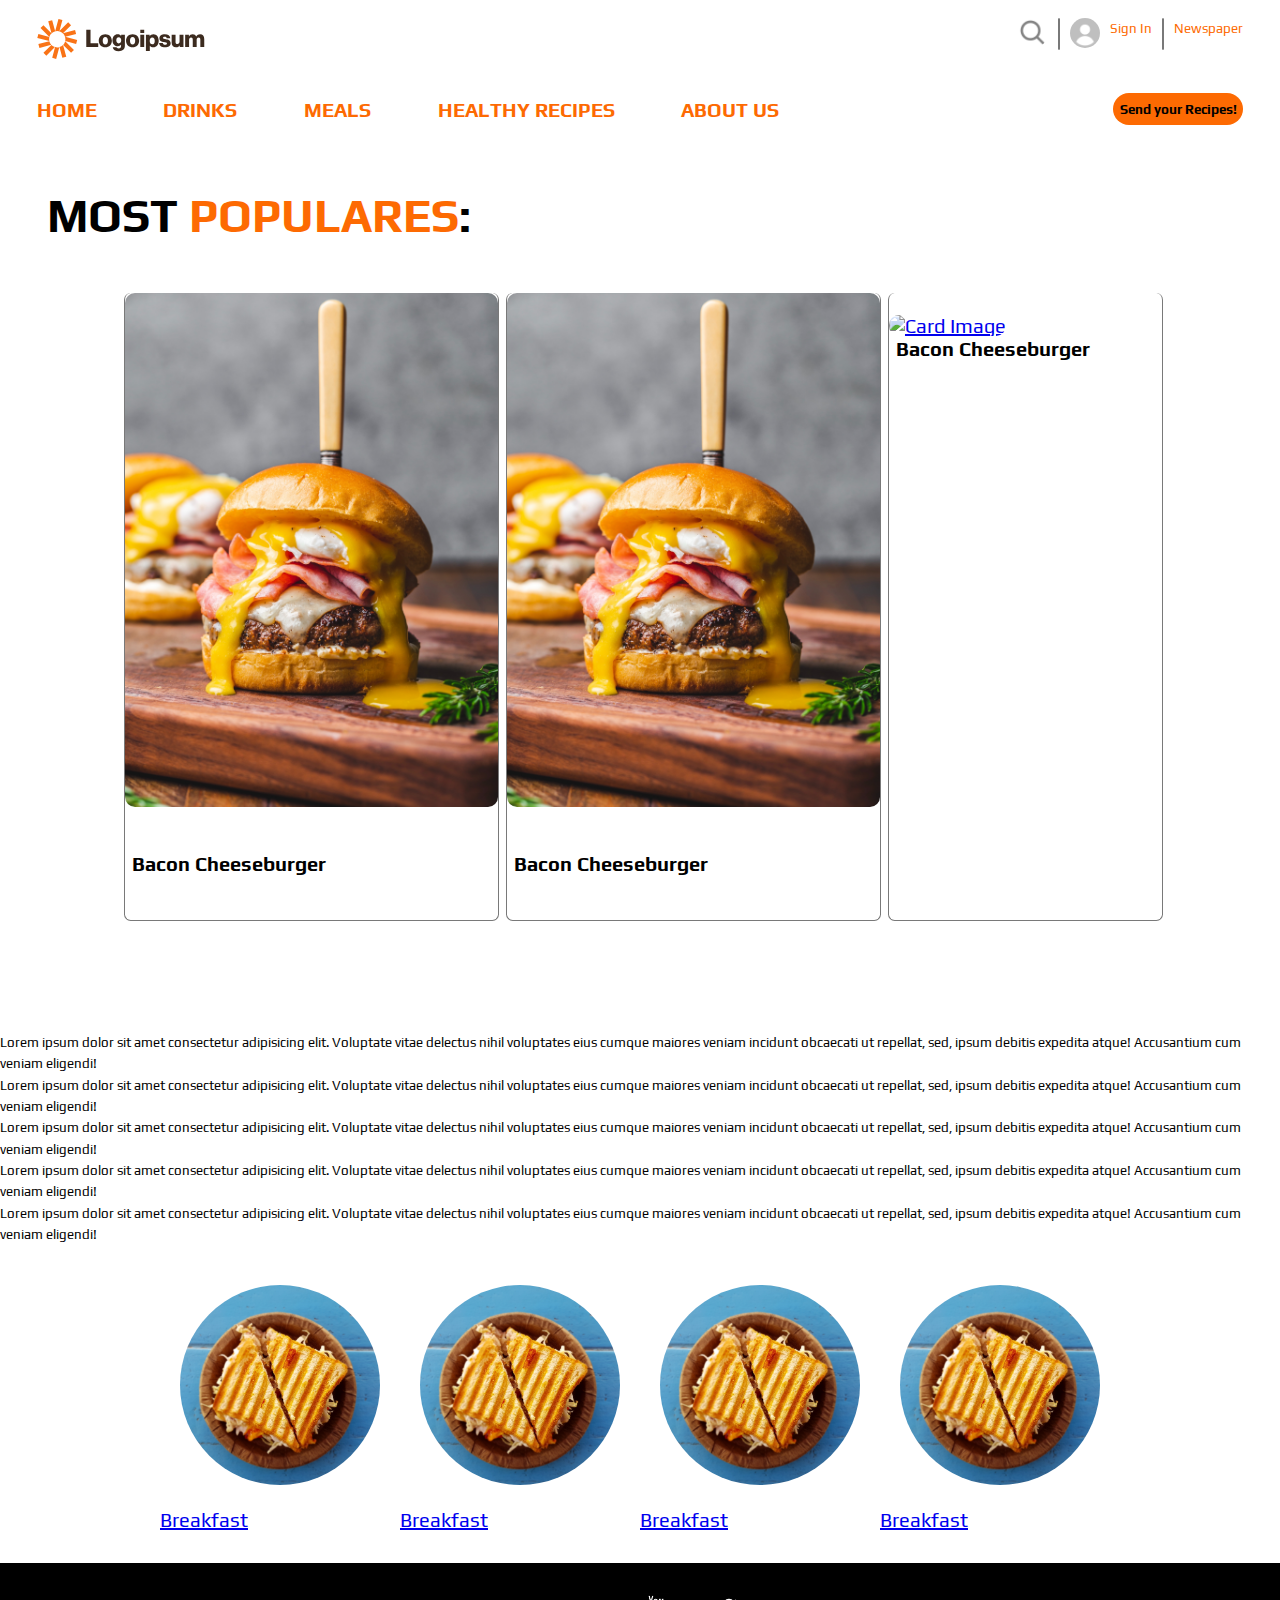
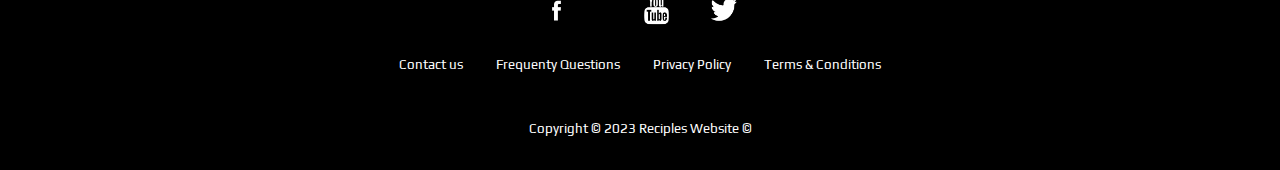
==== index.html @ 010221e9 "first part" ====
<!DOCTYPE html>
<html lang="en">
<head>
    <meta charset="UTF-8">
    <meta name="viewport" content="width=device-width, initial-scale=1.0">
    <title>Document</title>
    <link rel="stylesheet" href="style.css">
</head>
<body>
    <nav class="nav_fixed">
        <a class="site_Logo" href="index.html"><svg id="Logo" width="168" height="41" viewBox="0 0 168 41" fill="none" xmlns="http://www.w3.org/2000/svg"> <path d="M49.2775 28.9524H61.2295V25.3524H53.5255V11.7924H49.2775V28.9524Z" class="cneutral" fill="#3C2B1F"></path> <path d="M68.3107 26.5524C66.6067 26.5524 65.7187 25.0644 65.7187 22.8324C65.7187 20.6004 66.6067 19.0884 68.3107 19.0884C70.0147 19.0884 70.9267 20.6004 70.9267 22.8324C70.9267 25.0644 70.0147 26.5524 68.3107 26.5524ZM68.3347 29.3364C72.2947 29.3364 74.8867 26.5284 74.8867 22.8324C74.8867 19.1364 72.2947 16.3284 68.3347 16.3284C64.3987 16.3284 61.7587 19.1364 61.7587 22.8324C61.7587 26.5284 64.3987 29.3364 68.3347 29.3364Z" class="cneutral" fill="#3C2B1F"></path> <path d="M81.7411 33.2004C83.5651 33.2004 85.1731 32.7924 86.2531 31.8324C87.2371 30.9444 87.8851 29.6004 87.8851 27.7524V16.6644H84.1411V17.9844H84.0931C83.3731 16.9524 82.2691 16.3044 80.6371 16.3044C77.5891 16.3044 75.4771 18.8484 75.4771 22.4484C75.4771 26.2164 78.0451 28.2804 80.8051 28.2804C82.2931 28.2804 83.2291 27.6804 83.9491 26.8644H84.0451V28.0884C84.0451 29.5764 83.3491 30.4404 81.6931 30.4404C80.3971 30.4404 79.7491 29.8884 79.5331 29.2404H75.7411C76.1251 31.8084 78.3571 33.2004 81.7411 33.2004ZM81.7171 25.3764C80.2531 25.3764 79.2931 24.1764 79.2931 22.3284C79.2931 20.4564 80.2531 19.2564 81.7171 19.2564C83.3491 19.2564 84.2131 20.6484 84.2131 22.3044C84.2131 24.0324 83.4211 25.3764 81.7171 25.3764Z" class="cneutral" fill="#3C2B1F"></path> <path d="M95.5835 26.5524C93.8795 26.5524 92.9915 25.0644 92.9915 22.8324C92.9915 20.6004 93.8795 19.0884 95.5835 19.0884C97.2875 19.0884 98.1995 20.6004 98.1995 22.8324C98.1995 25.0644 97.2875 26.5524 95.5835 26.5524ZM95.6075 29.3364C99.5675 29.3364 102.159 26.5284 102.159 22.8324C102.159 19.1364 99.5675 16.3284 95.6075 16.3284C91.6715 16.3284 89.0315 19.1364 89.0315 22.8324C89.0315 26.5284 91.6715 29.3364 95.6075 29.3364Z" class="cneutral" fill="#3C2B1F"></path> <path d="M103.302 28.9524H107.214V16.6644H103.302V28.9524ZM103.302 14.9604H107.214V11.7924H103.302V14.9604Z" class="cneutral" fill="#3C2B1F"></path> <path d="M108.911 33.0084H112.823V27.6804H112.871C113.639 28.7124 114.767 29.3364 116.351 29.3364C119.567 29.3364 121.703 26.7924 121.703 22.8084C121.703 19.1124 119.711 16.3044 116.447 16.3044C114.767 16.3044 113.567 17.0484 112.727 18.1524H112.655V16.6644H108.911V33.0084ZM115.343 26.3124C113.663 26.3124 112.703 24.9444 112.703 22.9524C112.703 20.9604 113.567 19.4484 115.271 19.4484C116.951 19.4484 117.743 20.8404 117.743 22.9524C117.743 25.0404 116.831 26.3124 115.343 26.3124Z" class="cneutral" fill="#3C2B1F"></path> <path d="M128.072 29.3364C131.288 29.3364 133.664 27.9444 133.664 25.2564C133.664 22.1124 131.12 21.5604 128.96 21.2004C127.4 20.9124 126.008 20.7924 126.008 19.9284C126.008 19.1604 126.752 18.8004 127.712 18.8004C128.792 18.8004 129.536 19.1364 129.68 20.2404H133.28C133.088 17.8164 131.216 16.3044 127.736 16.3044C124.832 16.3044 122.432 17.6484 122.432 20.2404C122.432 23.1204 124.712 23.6964 126.848 24.0564C128.48 24.3444 129.968 24.4644 129.968 25.5684C129.968 26.3604 129.224 26.7924 128.048 26.7924C126.752 26.7924 125.936 26.1924 125.792 24.9684H122.096C122.216 27.6804 124.472 29.3364 128.072 29.3364Z" class="cneutral" fill="#3C2B1F"></path> <path d="M138.978 29.3124C140.682 29.3124 141.762 28.6404 142.65 27.4404H142.722V28.9524H146.466V16.6644H142.554V23.5284C142.554 24.9924 141.738 26.0004 140.394 26.0004C139.146 26.0004 138.546 25.2564 138.546 23.9124V16.6644H134.658V24.7284C134.658 27.4644 136.146 29.3124 138.978 29.3124Z" class="cneutral" fill="#3C2B1F"></path> <path d="M148.168 28.9524H152.08V22.0644C152.08 20.6004 152.8 19.5684 154.024 19.5684C155.2 19.5684 155.752 20.3364 155.752 21.6564V28.9524H159.664V22.0644C159.664 20.6004 160.36 19.5684 161.608 19.5684C162.784 19.5684 163.336 20.3364 163.336 21.6564V28.9524H167.248V20.9604C167.248 18.2004 165.856 16.3044 163.072 16.3044C161.488 16.3044 160.168 16.9764 159.208 18.4644H159.16C158.536 17.1444 157.312 16.3044 155.704 16.3044C153.928 16.3044 152.752 17.1444 151.984 18.4164H151.912V16.6644H148.168V28.9524Z" class="cneutral" fill="#3C2B1F"></path> <path d="M25.4099 1.97689L21.4769 0.923031L18.1625 13.2926L15.1702 2.12527L11.2371 3.17913L14.4701 15.2446L6.41746 7.19201L3.53827 10.0712L12.371 18.904L1.37124 15.9566L0.317383 19.8896L12.336 23.11C12.1984 22.5165 12.1256 21.8981 12.1256 21.2627C12.1256 16.7651 15.7716 13.1191 20.2692 13.1191C24.7668 13.1191 28.4128 16.7651 28.4128 21.2627C28.4128 21.894 28.3409 22.5086 28.205 23.0986L39.1277 26.0253L40.1815 22.0923L28.1151 18.8591L39.1156 15.9115L38.0617 11.9785L25.9958 15.2115L34.0484 7.15895L31.1692 4.27976L22.459 12.99L25.4099 1.97689Z" class="ccustom" fill="#F97316"></path> <path d="M28.1943 23.1444C27.8571 24.57 27.1452 25.8507 26.1684 26.8768L34.0814 34.7899L36.9606 31.9107L28.1943 23.1444Z" class="ccustom" fill="#F97316"></path> <path d="M26.0884 26.9596C25.0998 27.9693 23.8505 28.7228 22.4495 29.1111L25.3289 39.8571L29.2619 38.8032L26.0884 26.9596Z" class="ccustom" fill="#F97316"></path> <path d="M22.3026 29.1504C21.6526 29.3175 20.9713 29.4063 20.2692 29.4063C19.517 29.4063 18.7886 29.3043 18.0971 29.1134L15.2151 39.8692L19.1481 40.923L22.3026 29.1504Z" class="ccustom" fill="#F97316"></path> <path d="M17.9581 29.0737C16.5785 28.6661 15.3514 27.903 14.383 26.8904L6.45052 34.8229L9.32971 37.7021L17.9581 29.0737Z" class="ccustom" fill="#F97316"></path> <path d="M14.3168 26.8203C13.365 25.8013 12.6717 24.5377 12.3417 23.1341L1.38334 26.0704L2.43719 30.0034L14.3168 26.8203Z" class="ccustom" fill="#F97316"></path> </svg></a>
        <div class="nav_fixed_wrapper">
            <a href="#"><img class="nav_fixed_img" src="./assets/lupa.png" alt="Lupa" width="30px" height="30px"></a>
            <div class="vl"></div>
            <img class="nav_fixed_img" src="./assets/no_avatar.png" alt="Avatar" width="30px" height="30px">
            <a class="nav_fixed_wrapperLinks" href="#">Sign In</a>
            <div class="vl"></div>
            <a class="nav_fixed_wrapperLinks" href="#">Newspaper</a>
        </div>
    </nav>
    <nav class="nav_sticky">
        <div class="nav_sticky_wrapper">
            <a class="nav_wrapper_links" href="#">HOME</a>
            <a class="nav_wrapper_links" href="#">DRINKS</a>
            <a class="nav_wrapper_links" href="#">MEALS</a>
            <a class="nav_wrapper_links" href="#">HEALTHY RECIPES</a>
            <a class="nav_wrapper_links" href="#">ABOUT US</a>
        </div>
        <a href="#" class="nav_stickey_button">Send your Recipes!</a>
    </nav> 
    <br>   
    <section class="hero">
        <h1 class="hero_paragraph">MOST <span class="hero_word">POPULARES</span>:</h1>
        
        <div class="hero_container">
            <a class="hero_container_link" href="#">
                <div class="hero_container_card">
                        <img class="hero_container_card_image" src="./assets/burger -1.jpg" alt="Card Image" ></a>
                        <img src="./assets/5estrelas.png" class="hero_container_card_note" alt="Card note" width="144rem"> 
                        <p class="hero_container_card_name">Bacon Cheeseburger</p>
                        <div class="hero_container_card_extraInfo">
                            <div class="extraInfo_wrapper">
                                <img src="./assets/relogio.png" alt="card relogio" height="25px" width="25px">
                                <p>30 min</p>
                            </div>
                            <img src="./assets/medium.png" alt="card Difficulty" height="30px" width="35px">
                            <img src="./assets/euro.png" alt="card price" height="30px" width="30px" >
                        </div>
                </div>
            </a>
            <div class="hero_container_card">
                <a class="hero_container_link" href="#">
                    <img class="hero_container_card_image" src="./assets/burger -1.jpg" alt="Card Image" ></a>
                    <img src="./assets/5estrelas.png" class="hero_container_card_note" alt="Card note" width="144rem"> 
                    <p class="hero_container_card_name">Bacon Cheeseburger</p>
                    <div class="hero_container_card_extraInfo">
                        <div class="extraInfo_wrapper">
                            <img src="./assets/relogio.png" alt="card relogio" height="25px" width="25px">
                            <p>15 min</p>
                        </div>
                        <img src="./assets/hard.png" alt="card Difficulty" height="30px" width="35px">
                        <img src="./assets/euro.png" alt="card price" height="30px" width="30px">
                    </div>
                </a>
            </div>
            <div class="hero_container_card">
                <a class="hero_container_link" href="#">
                    <img class="hero_container_card_image" src="./assets/Burger -1.jpg" alt="Card Image"></a>
                    <img src="./assets/4estrelas.png" class="hero_container_card_note" alt="Card note" width="144rem"> 
                    <p class="hero_container_card_name">Bacon Cheeseburger</p>
                    <div class="hero_container_card_extraInfo">
                        <div class="extraInfo_wrapper">
                            <img src="./assets/relogio.png" alt="card relogio" height="25px" width="25px">
                            <p>20 min</p>
                        </div>
                        <img src="./assets/easy.png" alt="card Difficulty" height="30px" width="35px">
                        <img src="./assets/euro.png" alt="card price" height="30px" width="30px">
                    </div>
                </a>
            </div>
        </div>
    </section>
    <br><br><br>
    <p>Lorem ipsum dolor sit amet consectetur adipisicing elit. Voluptate vitae delectus nihil voluptates eius cumque maiores veniam incidunt obcaecati ut repellat, sed, ipsum debitis expedita atque! Accusantium cum veniam eligendi!</p>
    
    <p>Lorem ipsum dolor sit amet consectetur adipisicing elit. Voluptate vitae delectus nihil voluptates eius cumque maiores veniam incidunt obcaecati ut repellat, sed, ipsum debitis expedita atque! Accusantium cum veniam eligendi!</p>
    
    <p>Lorem ipsum dolor sit amet consectetur adipisicing elit. Voluptate vitae delectus nihil voluptates eius cumque maiores veniam incidunt obcaecati ut repellat, sed, ipsum debitis expedita atque! Accusantium cum veniam eligendi!</p>
    
    <p>Lorem ipsum dolor sit amet consectetur adipisicing elit. Voluptate vitae delectus nihil voluptates eius cumque maiores veniam incidunt obcaecati ut repellat, sed, ipsum debitis expedita atque! Accusantium cum veniam eligendi!</p>
    
    <p>Lorem ipsum dolor sit amet consectetur adipisicing elit. Voluptate vitae delectus nihil voluptates eius cumque maiores veniam incidunt obcaecati ut repellat, sed, ipsum debitis expedita atque! Accusantium cum veniam eligendi!</p>
    
    <section class="menu">
        <a class="menu_links" href="#">
            <img class="menu_links_img" src="./assets/Break Fast -1.jpg" alt="">
            <p>Breakfast</p>
        </a>
        <a class="menu_links" href="#">
            <img class="menu_links_img" src="./assets/Break Fast -1.jpg" alt="">
            <p>Breakfast</p>
        </a>
        <a class="menu_links" href="#">
            <img class="menu_links_img" src="./assets/Break Fast -1.jpg" alt="">
            <p>Breakfast</p>
        </a>
        <a class="menu_links" href="#">
            <img class="menu_links_img" src="./assets/Break Fast -1.jpg" alt="">
            <p>Breakfast</p>
        </a>
    </section>
    <footer class="footer_site">
        
        <div class="footer_wrapper_line1">
            <a class="footer_links" href="#"><img class="footer_links_img" src="./assets/facebook.png" alt=""></a>
            <a class="footer_links" href="#"><img class="footer_links_img" src="./assets/instagram2.png" alt=""></a>
            <a class="footer_links" href="#"> <img class="footer_links_img" src="./assets/youtube.png" alt=""></a>
            <a class="footer_links" href="#"><img class="footer_links_img" src="./assets/twitter.png" alt=""></a>
        </div>
        <br>
        <div class="footer_wrapper_line2">
            <a class="footer_links" href="#">Contact us</a>
            <a class="footer_links" href="#">Frequenty Questions</a>
            <a class="footer_links" href="#">Privacy Policy</a>
            <a class="footer_links" href="#">Terms &amp; Conditions</a>
        </div>
        <br><br>
        <p class="footer_lastLine">Copyright © 2023 Reciples Website ©</p>
    </footer>




</body>
</html>
---- style.css ----
/*Import da Font*/
@import url('https://fonts.googleapis.com/css2?family=Play:wght@400;700&display=swap');
/*Import /components*/
@import url("./styles/components/navigation.css");
@import url("./styles/components/navigation_Fixed.css");
@import url("./styles/components/footer.css");
/*Import /shared*/
@import url("./styles/shared/reset.css");
@import url("./styles/shared/variables.css");
@import url("./styles/shared/base.css");
/*Import /pages*/
@import url("./styles/pages/homepage.css");
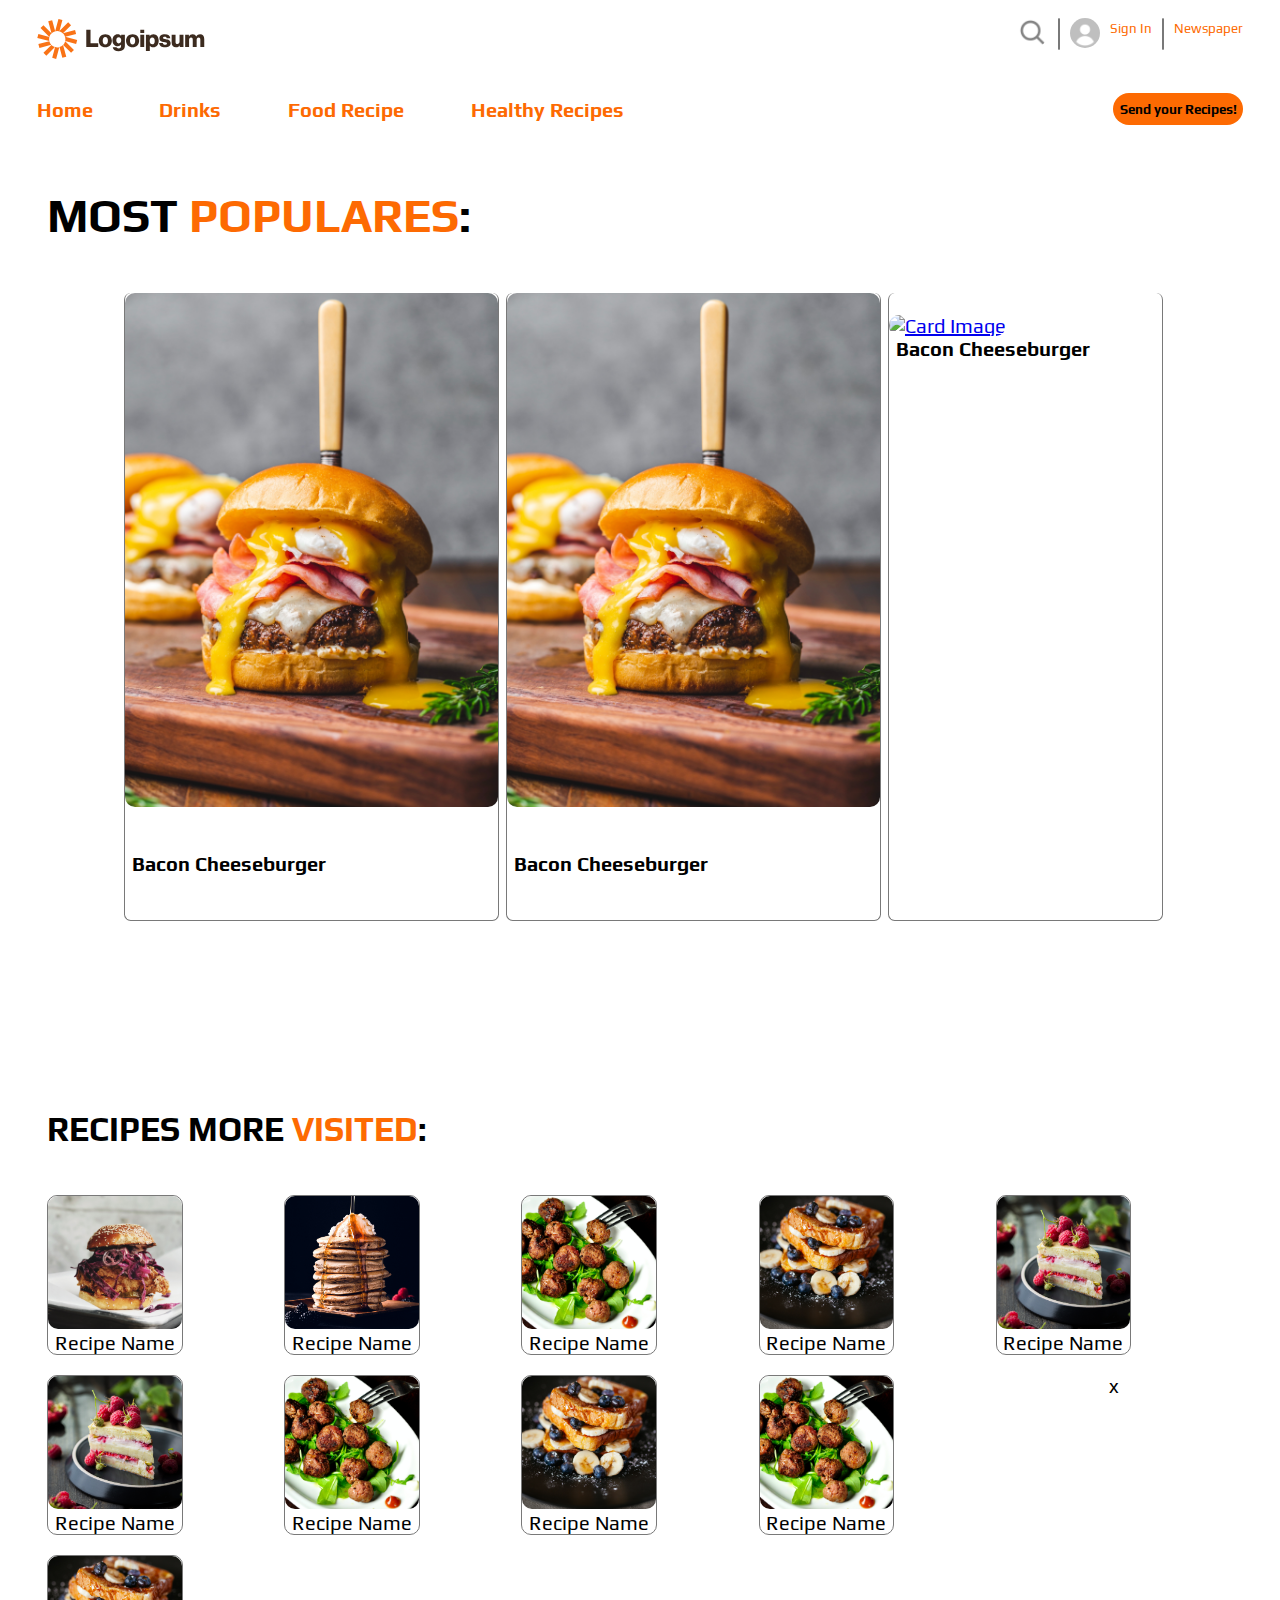
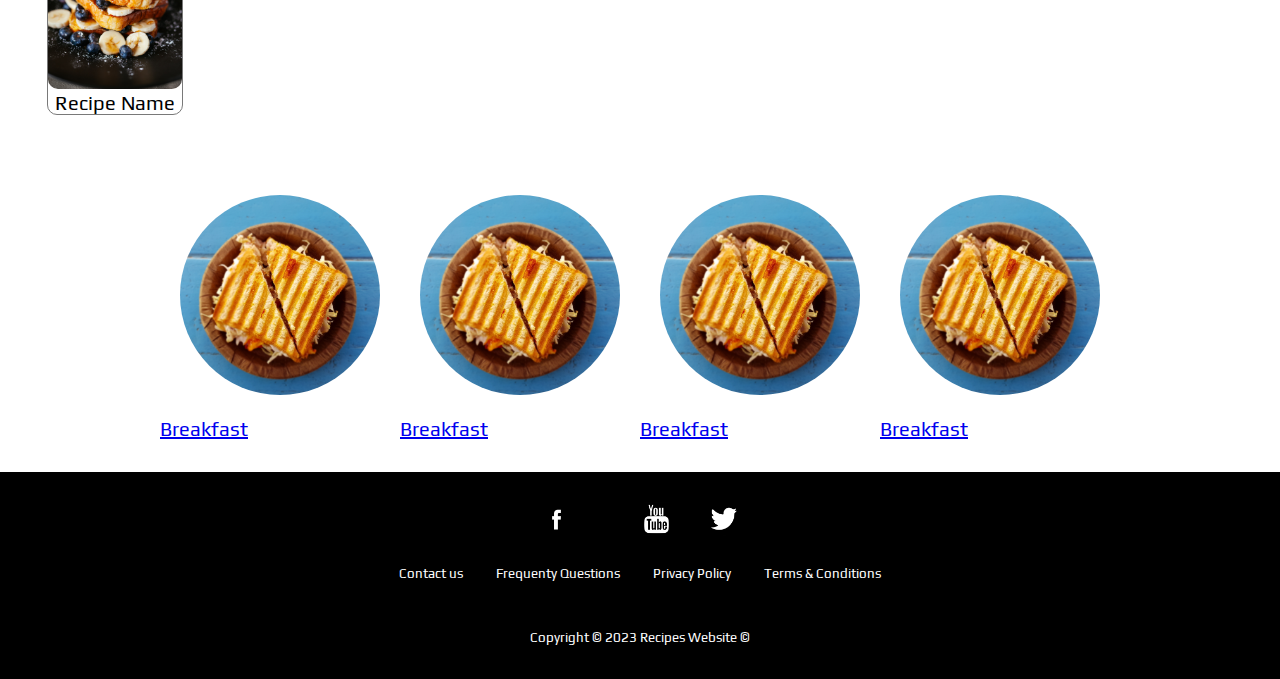
==== commit 31b329e7: "versao 0.2" ====
--- a/index.html
+++ b/index.html
@@ -3,7 +3,7 @@
 <head>
     <meta charset="UTF-8">
     <meta name="viewport" content="width=device-width, initial-scale=1.0">
-    <title>Document</title>
+    <title>Food Recipes</title>
     <link rel="stylesheet" href="style.css">
 </head>
 <body>
@@ -18,15 +18,25 @@
             <a class="nav_fixed_wrapperLinks" href="#">Newspaper</a>
         </div>
     </nav>
+    <nav class="nav_mobile">
+        <a href="nav_mobile_home">Home</a>
+        <a class="site_Logo" href="index.html"><svg id="Logo" width="168" height="41" viewBox="0 0 168 41" fill="none" xmlns="http://www.w3.org/2000/svg"> <path d="M49.2775 28.9524H61.2295V25.3524H53.5255V11.7924H49.2775V28.9524Z" class="cneutral" fill="#3C2B1F"></path> <path d="M68.3107 26.5524C66.6067 26.5524 65.7187 25.0644 65.7187 22.8324C65.7187 20.6004 66.6067 19.0884 68.3107 19.0884C70.0147 19.0884 70.9267 20.6004 70.9267 22.8324C70.9267 25.0644 70.0147 26.5524 68.3107 26.5524ZM68.3347 29.3364C72.2947 29.3364 74.8867 26.5284 74.8867 22.8324C74.8867 19.1364 72.2947 16.3284 68.3347 16.3284C64.3987 16.3284 61.7587 19.1364 61.7587 22.8324C61.7587 26.5284 64.3987 29.3364 68.3347 29.3364Z" class="cneutral" fill="#3C2B1F"></path> <path d="M81.7411 33.2004C83.5651 33.2004 85.1731 32.7924 86.2531 31.8324C87.2371 30.9444 87.8851 29.6004 87.8851 27.7524V16.6644H84.1411V17.9844H84.0931C83.3731 16.9524 82.2691 16.3044 80.6371 16.3044C77.5891 16.3044 75.4771 18.8484 75.4771 22.4484C75.4771 26.2164 78.0451 28.2804 80.8051 28.2804C82.2931 28.2804 83.2291 27.6804 83.9491 26.8644H84.0451V28.0884C84.0451 29.5764 83.3491 30.4404 81.6931 30.4404C80.3971 30.4404 79.7491 29.8884 79.5331 29.2404H75.7411C76.1251 31.8084 78.3571 33.2004 81.7411 33.2004ZM81.7171 25.3764C80.2531 25.3764 79.2931 24.1764 79.2931 22.3284C79.2931 20.4564 80.2531 19.2564 81.7171 19.2564C83.3491 19.2564 84.2131 20.6484 84.2131 22.3044C84.2131 24.0324 83.4211 25.3764 81.7171 25.3764Z" class="cneutral" fill="#3C2B1F"></path> <path d="M95.5835 26.5524C93.8795 26.5524 92.9915 25.0644 92.9915 22.8324C92.9915 20.6004 93.8795 19.0884 95.5835 19.0884C97.2875 19.0884 98.1995 20.6004 98.1995 22.8324C98.1995 25.0644 97.2875 26.5524 95.5835 26.5524ZM95.6075 29.3364C99.5675 29.3364 102.159 26.5284 102.159 22.8324C102.159 19.1364 99.5675 16.3284 95.6075 16.3284C91.6715 16.3284 89.0315 19.1364 89.0315 22.8324C89.0315 26.5284 91.6715 29.3364 95.6075 29.3364Z" class="cneutral" fill="#3C2B1F"></path> <path d="M103.302 28.9524H107.214V16.6644H103.302V28.9524ZM103.302 14.9604H107.214V11.7924H103.302V14.9604Z" class="cneutral" fill="#3C2B1F"></path> <path d="M108.911 33.0084H112.823V27.6804H112.871C113.639 28.7124 114.767 29.3364 116.351 29.3364C119.567 29.3364 121.703 26.7924 121.703 22.8084C121.703 19.1124 119.711 16.3044 116.447 16.3044C114.767 16.3044 113.567 17.0484 112.727 18.1524H112.655V16.6644H108.911V33.0084ZM115.343 26.3124C113.663 26.3124 112.703 24.9444 112.703 22.9524C112.703 20.9604 113.567 19.4484 115.271 19.4484C116.951 19.4484 117.743 20.8404 117.743 22.9524C117.743 25.0404 116.831 26.3124 115.343 26.3124Z" class="cneutral" fill="#3C2B1F"></path> <path d="M128.072 29.3364C131.288 29.3364 133.664 27.9444 133.664 25.2564C133.664 22.1124 131.12 21.5604 128.96 21.2004C127.4 20.9124 126.008 20.7924 126.008 19.9284C126.008 19.1604 126.752 18.8004 127.712 18.8004C128.792 18.8004 129.536 19.1364 129.68 20.2404H133.28C133.088 17.8164 131.216 16.3044 127.736 16.3044C124.832 16.3044 122.432 17.6484 122.432 20.2404C122.432 23.1204 124.712 23.6964 126.848 24.0564C128.48 24.3444 129.968 24.4644 129.968 25.5684C129.968 26.3604 129.224 26.7924 128.048 26.7924C126.752 26.7924 125.936 26.1924 125.792 24.9684H122.096C122.216 27.6804 124.472 29.3364 128.072 29.3364Z" class="cneutral" fill="#3C2B1F"></path> <path d="M138.978 29.3124C140.682 29.3124 141.762 28.6404 142.65 27.4404H142.722V28.9524H146.466V16.6644H142.554V23.5284C142.554 24.9924 141.738 26.0004 140.394 26.0004C139.146 26.0004 138.546 25.2564 138.546 23.9124V16.6644H134.658V24.7284C134.658 27.4644 136.146 29.3124 138.978 29.3124Z" class="cneutral" fill="#3C2B1F"></path> <path d="M148.168 28.9524H152.08V22.0644C152.08 20.6004 152.8 19.5684 154.024 19.5684C155.2 19.5684 155.752 20.3364 155.752 21.6564V28.9524H159.664V22.0644C159.664 20.6004 160.36 19.5684 161.608 19.5684C162.784 19.5684 163.336 20.3364 163.336 21.6564V28.9524H167.248V20.9604C167.248 18.2004 165.856 16.3044 163.072 16.3044C161.488 16.3044 160.168 16.9764 159.208 18.4644H159.16C158.536 17.1444 157.312 16.3044 155.704 16.3044C153.928 16.3044 152.752 17.1444 151.984 18.4164H151.912V16.6644H148.168V28.9524Z" class="cneutral" fill="#3C2B1F"></path> <path d="M25.4099 1.97689L21.4769 0.923031L18.1625 13.2926L15.1702 2.12527L11.2371 3.17913L14.4701 15.2446L6.41746 7.19201L3.53827 10.0712L12.371 18.904L1.37124 15.9566L0.317383 19.8896L12.336 23.11C12.1984 22.5165 12.1256 21.8981 12.1256 21.2627C12.1256 16.7651 15.7716 13.1191 20.2692 13.1191C24.7668 13.1191 28.4128 16.7651 28.4128 21.2627C28.4128 21.894 28.3409 22.5086 28.205 23.0986L39.1277 26.0253L40.1815 22.0923L28.1151 18.8591L39.1156 15.9115L38.0617 11.9785L25.9958 15.2115L34.0484 7.15895L31.1692 4.27976L22.459 12.99L25.4099 1.97689Z" class="ccustom" fill="#F97316"></path> <path d="M28.1943 23.1444C27.8571 24.57 27.1452 25.8507 26.1684 26.8768L34.0814 34.7899L36.9606 31.9107L28.1943 23.1444Z" class="ccustom" fill="#F97316"></path> <path d="M26.0884 26.9596C25.0998 27.9693 23.8505 28.7228 22.4495 29.1111L25.3289 39.8571L29.2619 38.8032L26.0884 26.9596Z" class="ccustom" fill="#F97316"></path> <path d="M22.3026 29.1504C21.6526 29.3175 20.9713 29.4063 20.2692 29.4063C19.517 29.4063 18.7886 29.3043 18.0971 29.1134L15.2151 39.8692L19.1481 40.923L22.3026 29.1504Z" class="ccustom" fill="#F97316"></path> <path d="M17.9581 29.0737C16.5785 28.6661 15.3514 27.903 14.383 26.8904L6.45052 34.8229L9.32971 37.7021L17.9581 29.0737Z" class="ccustom" fill="#F97316"></path> <path d="M14.3168 26.8203C13.365 25.8013 12.6717 24.5377 12.3417 23.1341L1.38334 26.0704L2.43719 30.0034L14.3168 26.8203Z" class="ccustom" fill="#F97316"></path> </svg></a>
+        <div class="nav_mobile_wrapper">
+            <a href="#"><img class="nav_mobile_img" src="./assets/lupa.png" alt="Lupa" width="30px" height="30px"></a>
+            <div class="vl"></div>
+            <img class="nav_mobile_img" src="./assets/no_avatar.png" alt="Avatar" width="30px" height="30px">
+        </div>
+        <br>
+
+    </nav>
     <nav class="nav_sticky">
         <div class="nav_sticky_wrapper">
-            <a class="nav_wrapper_links" href="#">HOME</a>
-            <a class="nav_wrapper_links" href="#">DRINKS</a>
-            <a class="nav_wrapper_links" href="#">MEALS</a>
-            <a class="nav_wrapper_links" href="#">HEALTHY RECIPES</a>
-            <a class="nav_wrapper_links" href="#">ABOUT US</a>
+            <a class="nav_wrapper_links" href="index.html">Home</a>
+            <a class="nav_wrapper_links" href="#">Drinks</a>
+            <a class="nav_wrapper_links" href="#">Food Recipe</a>
+            <a class="nav_wrapper_links" href="#">Healthy Recipes</a>
         </div>
-        <a href="#" class="nav_stickey_button">Send your Recipes!</a>
+        <a href="SendRecipe.html" class="nav_stickey_button">Send your Recipes!</a>
     </nav> 
     <br>   
     <section class="hero">
@@ -34,7 +44,7 @@
         
         <div class="hero_container">
             <a class="hero_container_link" href="#">
-                <div class="hero_container_card">
+                <div class="hero_container_card hero_card1">
                         <img class="hero_container_card_image" src="./assets/burger -1.jpg" alt="Card Image" ></a>
                         <img src="./assets/5estrelas.png" class="hero_container_card_note" alt="Card note" width="144rem"> 
                         <p class="hero_container_card_name">Bacon Cheeseburger</p>
@@ -49,7 +59,7 @@
                 </div>
             </a>
             <div class="hero_container_card">
-                <a class="hero_container_link" href="#">
+                <a class="hero_container_link hero_card2" href="#">
                     <img class="hero_container_card_image" src="./assets/burger -1.jpg" alt="Card Image" ></a>
                     <img src="./assets/5estrelas.png" class="hero_container_card_note" alt="Card note" width="144rem"> 
                     <p class="hero_container_card_name">Bacon Cheeseburger</p>
@@ -64,7 +74,7 @@
                 </a>
             </div>
             <div class="hero_container_card">
-                <a class="hero_container_link" href="#">
+                <a class="hero_container_link hero_card3" href="#">
                     <img class="hero_container_card_image" src="./assets/Burger -1.jpg" alt="Card Image"></a>
                     <img src="./assets/4estrelas.png" class="hero_container_card_note" alt="Card note" width="144rem"> 
                     <p class="hero_container_card_name">Bacon Cheeseburger</p>
@@ -81,15 +91,52 @@
         </div>
     </section>
     <br><br><br>
-    <p>Lorem ipsum dolor sit amet consectetur adipisicing elit. Voluptate vitae delectus nihil voluptates eius cumque maiores veniam incidunt obcaecati ut repellat, sed, ipsum debitis expedita atque! Accusantium cum veniam eligendi!</p>
-    
-    <p>Lorem ipsum dolor sit amet consectetur adipisicing elit. Voluptate vitae delectus nihil voluptates eius cumque maiores veniam incidunt obcaecati ut repellat, sed, ipsum debitis expedita atque! Accusantium cum veniam eligendi!</p>
-    
-    <p>Lorem ipsum dolor sit amet consectetur adipisicing elit. Voluptate vitae delectus nihil voluptates eius cumque maiores veniam incidunt obcaecati ut repellat, sed, ipsum debitis expedita atque! Accusantium cum veniam eligendi!</p>
-    
-    <p>Lorem ipsum dolor sit amet consectetur adipisicing elit. Voluptate vitae delectus nihil voluptates eius cumque maiores veniam incidunt obcaecati ut repellat, sed, ipsum debitis expedita atque! Accusantium cum veniam eligendi!</p>
-    
-    <p>Lorem ipsum dolor sit amet consectetur adipisicing elit. Voluptate vitae delectus nihil voluptates eius cumque maiores veniam incidunt obcaecati ut repellat, sed, ipsum debitis expedita atque! Accusantium cum veniam eligendi!</p>
+    <section class="more_visited">
+        <h1 class="more_visited_paragraph">RECIPES MORE <span class="hero_word">VISITED</span>:</h1>
+        <br>
+        <div class="more_visited_wrapper">
+            <div class="more_visited_card">
+                <img class="more_visited_img" src="./assets/Burger -2.jpg" alt="More Visited Card">
+                <p class="more_visited_title">Recipe Name</p>
+            </div>
+            <div class="more_visited_card">
+                <img class="more_visited_img" src="./assets/Break Fast -2.jpg" alt="More Visited Card">
+                <p class="more_visited_title">Recipe Name</p>
+            </div>
+            <div class="more_visited_card">
+                <img class="more_visited_img" src="./assets/meat-balls.jpg" alt="More Visited Card">
+                <p class="more_visited_title">Recipe Name</p>
+            </div>
+            <div class="more_visited_card">
+                <img class="more_visited_img" src="./assets/break fast-4.jpg" alt="More Visited Card">
+                <p class="more_visited_title">Recipe Name</p>
+            </div>
+            <div class="more_visited_card">
+                <img class="more_visited_img" src="./assets/Dessert-2.jpg" alt="More Visited Card">
+                <p class="more_visited_title">Recipe Name</p>
+            </div>
+            <div class="more_visited_card">
+                <img class="more_visited_img" src="./assets/Dessert-2.jpg" alt="More Visited Card">
+                <p class="more_visited_title">Recipe Name</p>
+            </div>
+            <div class="more_visited_card">
+                <img class="more_visited_img" src="./assets/meat-balls.jpg" alt="More Visited Card">
+                <p class="more_visited_title">Recipe Name</p>
+            </div>
+            <div class="more_visited_card">
+                <img class="more_visited_img" src="./assets/break fast-4.jpg" alt="More Visited Card">
+                <p class="more_visited_title">Recipe Name</p>
+            </div>
+            <div class="more_visited_card mvcdisplay">
+                <img class="more_visited_img" src="./assets/meat-balls.jpg" alt="More Visited Card">
+                <p class="more_visited_title">Recipe Name</p>
+            </div>x                                                                                                                                                                                                                                                                                                                                                                                                                                                                                                                                                                                                                                                                                                                                                                                                                                                                                                                                                                                                                                                                                                                                                                                                                                                                                                                                                                                                                                                                                                                                                                                                                                                                                                                                                                                                                                                                                                                                                                                                                                                                                                                                                                                                                                                                                                                                                                                                                                                                                                                                                                                                                                                                                                                                                                                                                                                                                                                                                                                                                                                                                                                                                                                                                                                                                                                                                                                                                                                                                                                                                                                                                                                                                                                                                                                                                                                                                                                                                                                                                                                                                                                                                                                                                                                                                                                                                                                                                                                                                                                                                                                                                                                                                                                                                                                                                                                                                                                                                                                                                                                                                                                                                                                                                                                                                                                                                                                                                                                                                                                                                                                                                                                                                                                                                                                                                                                                                                                                                                                                                                                                                                                                          
+            <div class="more_visited_card mvcdisplay">
+                <img class="more_visited_img" src="./assets/break fast-4.jpg" alt="More Visited Card">
+                <p class="more_visited_title">Recipe Name</p>
+            </div>
+        </div>        
+    </section>
     
     <section class="menu">
         <a class="menu_links" href="#">
@@ -125,11 +172,7 @@
             <a class="footer_links" href="#">Terms &amp; Conditions</a>
         </div>
         <br><br>
-        <p class="footer_lastLine">Copyright © 2023 Reciples Website ©</p>
+        <p class="footer_lastLine">Copyright © 2023 Recipes Website ©</p>
     </footer>
-
-
-
-
 </body>
 </html>--- a/style.css
+++ b/style.css
@@ -4,9 +4,11 @@
 @import url("./styles/components/navigation.css");
 @import url("./styles/components/navigation_Fixed.css");
 @import url("./styles/components/footer.css");
+@import url("./styles/components/navigation_mobile.css");
 /*Import /shared*/
 @import url("./styles/shared/reset.css");
 @import url("./styles/shared/variables.css");
 @import url("./styles/shared/base.css");
 /*Import /pages*/
-@import url("./styles/pages/homepage.css");+@import url("./styles/pages/homepage.css");
+@import url("./styles/pages/SendRecipes.css");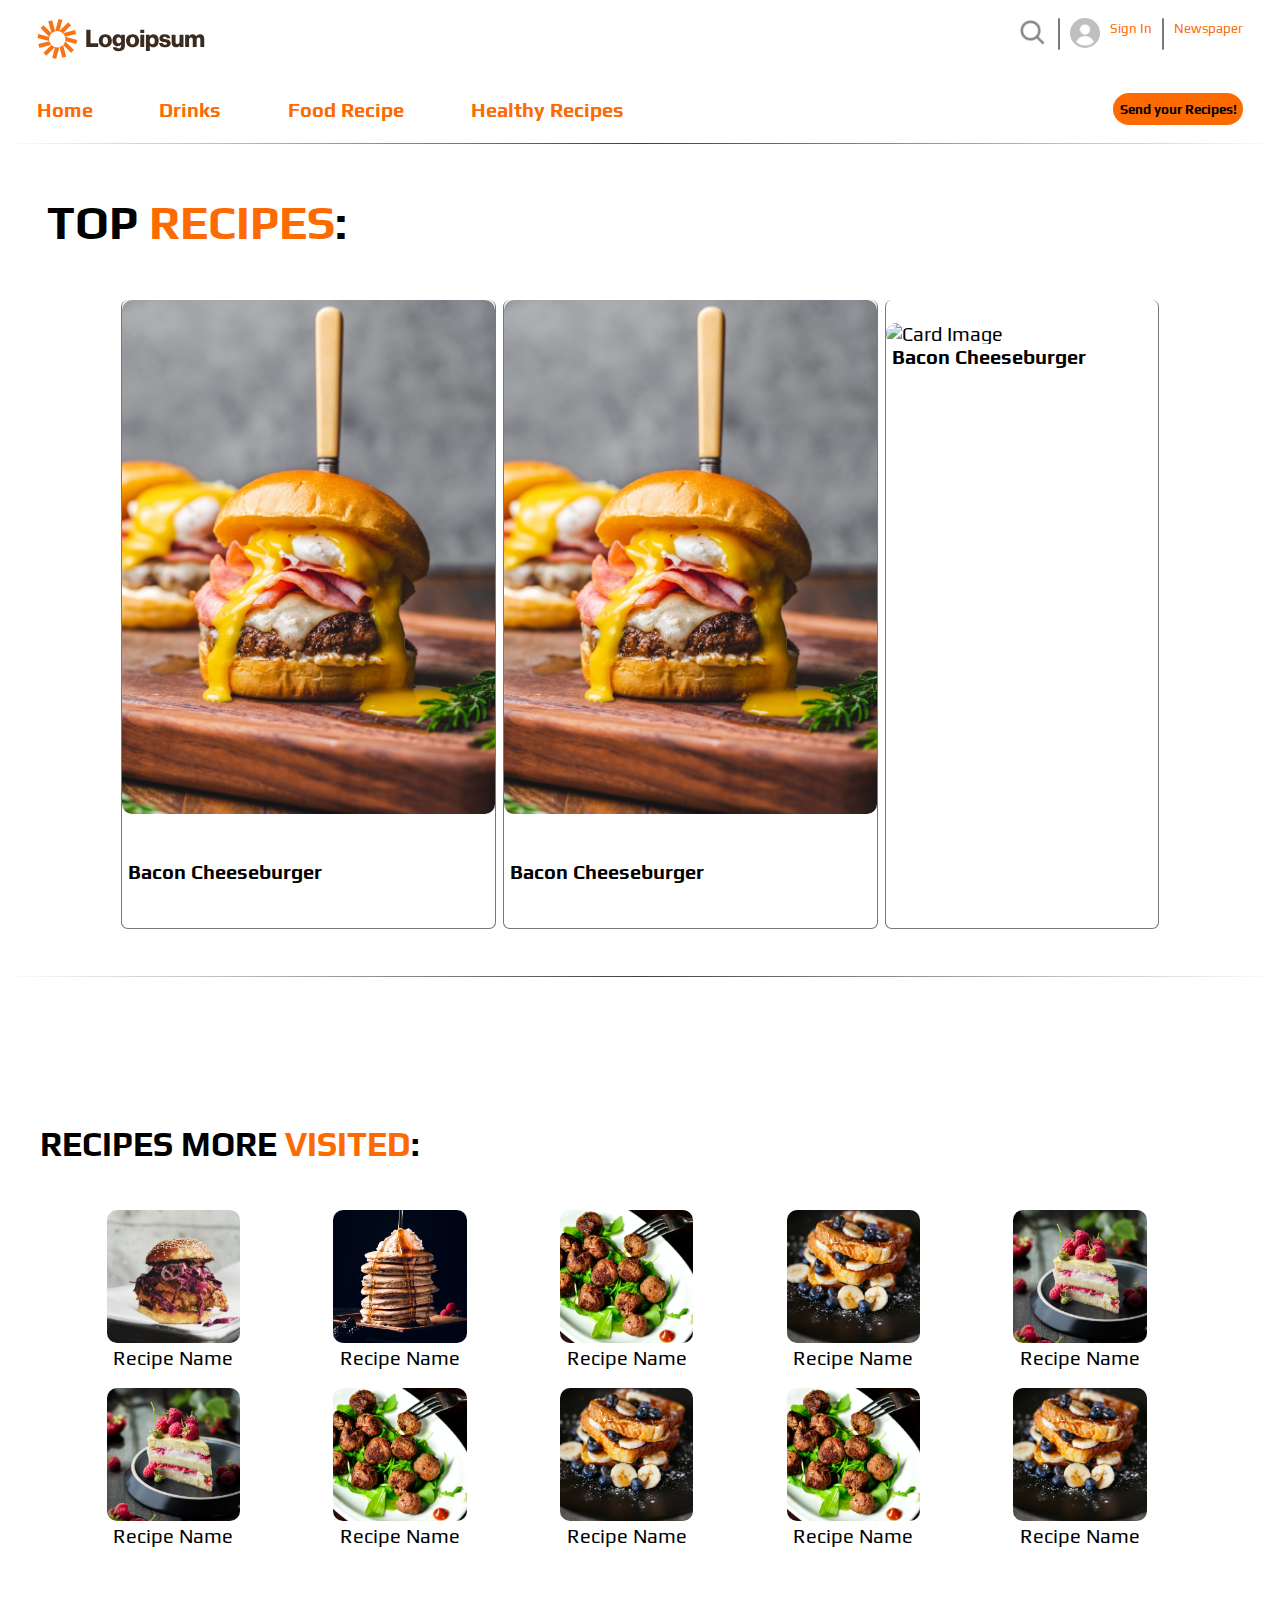
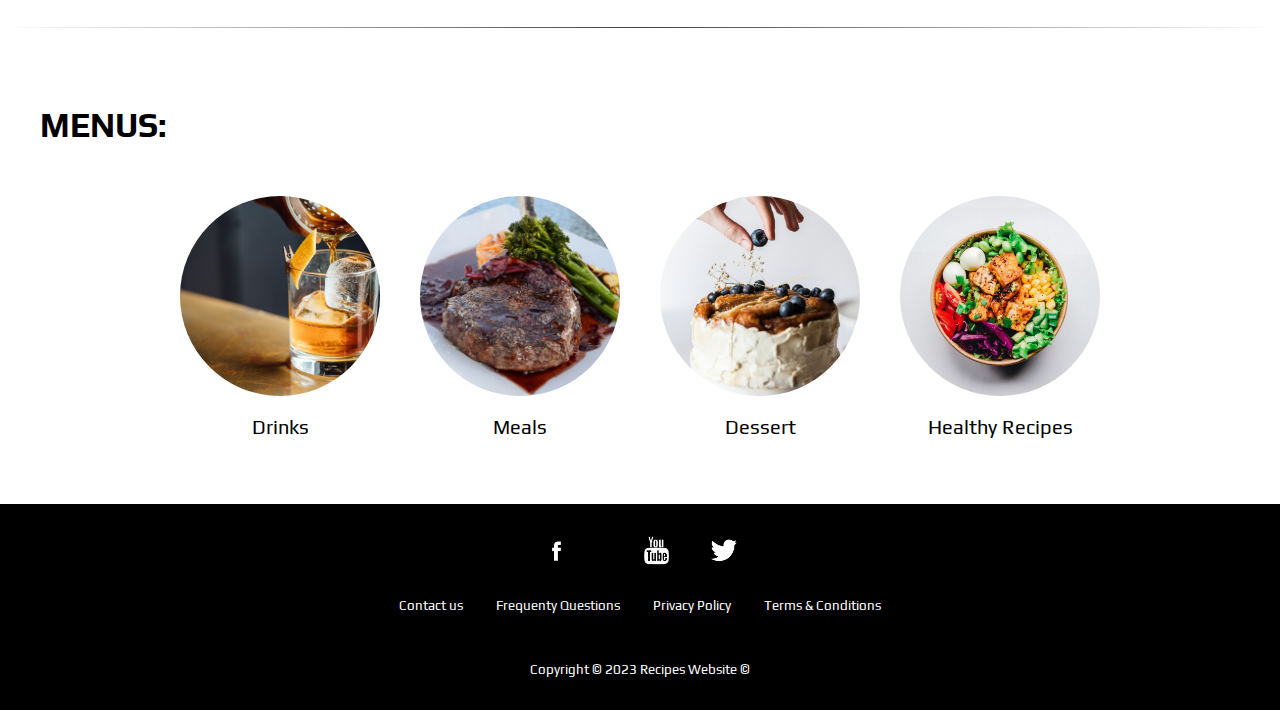
==== commit a6759cb3: "final" ====
--- a/index.html
+++ b/index.html
@@ -3,10 +3,15 @@
 <head>
     <meta charset="UTF-8">
     <meta name="viewport" content="width=device-width, initial-scale=1.0">
+    <meta name="author" content="Fabio Correia" />
     <title>Food Recipes</title>
     <link rel="stylesheet" href="style.css">
+    
+    <link rel="shortcut icon" href="./assets/favicon.ico" type="image/x-icon">
+    <link rel="icon" href="./assets/favicon.ico" type="image/x-icon">
 </head>
 <body>
+    <!--Barra de navegação que está no topo so site-->
     <nav class="nav_fixed">
         <a class="site_Logo" href="index.html"><svg id="Logo" width="168" height="41" viewBox="0 0 168 41" fill="none" xmlns="http://www.w3.org/2000/svg"> <path d="M49.2775 28.9524H61.2295V25.3524H53.5255V11.7924H49.2775V28.9524Z" class="cneutral" fill="#3C2B1F"></path> <path d="M68.3107 26.5524C66.6067 26.5524 65.7187 25.0644 65.7187 22.8324C65.7187 20.6004 66.6067 19.0884 68.3107 19.0884C70.0147 19.0884 70.9267 20.6004 70.9267 22.8324C70.9267 25.0644 70.0147 26.5524 68.3107 26.5524ZM68.3347 29.3364C72.2947 29.3364 74.8867 26.5284 74.8867 22.8324C74.8867 19.1364 72.2947 16.3284 68.3347 16.3284C64.3987 16.3284 61.7587 19.1364 61.7587 22.8324C61.7587 26.5284 64.3987 29.3364 68.3347 29.3364Z" class="cneutral" fill="#3C2B1F"></path> <path d="M81.7411 33.2004C83.5651 33.2004 85.1731 32.7924 86.2531 31.8324C87.2371 30.9444 87.8851 29.6004 87.8851 27.7524V16.6644H84.1411V17.9844H84.0931C83.3731 16.9524 82.2691 16.3044 80.6371 16.3044C77.5891 16.3044 75.4771 18.8484 75.4771 22.4484C75.4771 26.2164 78.0451 28.2804 80.8051 28.2804C82.2931 28.2804 83.2291 27.6804 83.9491 26.8644H84.0451V28.0884C84.0451 29.5764 83.3491 30.4404 81.6931 30.4404C80.3971 30.4404 79.7491 29.8884 79.5331 29.2404H75.7411C76.1251 31.8084 78.3571 33.2004 81.7411 33.2004ZM81.7171 25.3764C80.2531 25.3764 79.2931 24.1764 79.2931 22.3284C79.2931 20.4564 80.2531 19.2564 81.7171 19.2564C83.3491 19.2564 84.2131 20.6484 84.2131 22.3044C84.2131 24.0324 83.4211 25.3764 81.7171 25.3764Z" class="cneutral" fill="#3C2B1F"></path> <path d="M95.5835 26.5524C93.8795 26.5524 92.9915 25.0644 92.9915 22.8324C92.9915 20.6004 93.8795 19.0884 95.5835 19.0884C97.2875 19.0884 98.1995 20.6004 98.1995 22.8324C98.1995 25.0644 97.2875 26.5524 95.5835 26.5524ZM95.6075 29.3364C99.5675 29.3364 102.159 26.5284 102.159 22.8324C102.159 19.1364 99.5675 16.3284 95.6075 16.3284C91.6715 16.3284 89.0315 19.1364 89.0315 22.8324C89.0315 26.5284 91.6715 29.3364 95.6075 29.3364Z" class="cneutral" fill="#3C2B1F"></path> <path d="M103.302 28.9524H107.214V16.6644H103.302V28.9524ZM103.302 14.9604H107.214V11.7924H103.302V14.9604Z" class="cneutral" fill="#3C2B1F"></path> <path d="M108.911 33.0084H112.823V27.6804H112.871C113.639 28.7124 114.767 29.3364 116.351 29.3364C119.567 29.3364 121.703 26.7924 121.703 22.8084C121.703 19.1124 119.711 16.3044 116.447 16.3044C114.767 16.3044 113.567 17.0484 112.727 18.1524H112.655V16.6644H108.911V33.0084ZM115.343 26.3124C113.663 26.3124 112.703 24.9444 112.703 22.9524C112.703 20.9604 113.567 19.4484 115.271 19.4484C116.951 19.4484 117.743 20.8404 117.743 22.9524C117.743 25.0404 116.831 26.3124 115.343 26.3124Z" class="cneutral" fill="#3C2B1F"></path> <path d="M128.072 29.3364C131.288 29.3364 133.664 27.9444 133.664 25.2564C133.664 22.1124 131.12 21.5604 128.96 21.2004C127.4 20.9124 126.008 20.7924 126.008 19.9284C126.008 19.1604 126.752 18.8004 127.712 18.8004C128.792 18.8004 129.536 19.1364 129.68 20.2404H133.28C133.088 17.8164 131.216 16.3044 127.736 16.3044C124.832 16.3044 122.432 17.6484 122.432 20.2404C122.432 23.1204 124.712 23.6964 126.848 24.0564C128.48 24.3444 129.968 24.4644 129.968 25.5684C129.968 26.3604 129.224 26.7924 128.048 26.7924C126.752 26.7924 125.936 26.1924 125.792 24.9684H122.096C122.216 27.6804 124.472 29.3364 128.072 29.3364Z" class="cneutral" fill="#3C2B1F"></path> <path d="M138.978 29.3124C140.682 29.3124 141.762 28.6404 142.65 27.4404H142.722V28.9524H146.466V16.6644H142.554V23.5284C142.554 24.9924 141.738 26.0004 140.394 26.0004C139.146 26.0004 138.546 25.2564 138.546 23.9124V16.6644H134.658V24.7284C134.658 27.4644 136.146 29.3124 138.978 29.3124Z" class="cneutral" fill="#3C2B1F"></path> <path d="M148.168 28.9524H152.08V22.0644C152.08 20.6004 152.8 19.5684 154.024 19.5684C155.2 19.5684 155.752 20.3364 155.752 21.6564V28.9524H159.664V22.0644C159.664 20.6004 160.36 19.5684 161.608 19.5684C162.784 19.5684 163.336 20.3364 163.336 21.6564V28.9524H167.248V20.9604C167.248 18.2004 165.856 16.3044 163.072 16.3044C161.488 16.3044 160.168 16.9764 159.208 18.4644H159.16C158.536 17.1444 157.312 16.3044 155.704 16.3044C153.928 16.3044 152.752 17.1444 151.984 18.4164H151.912V16.6644H148.168V28.9524Z" class="cneutral" fill="#3C2B1F"></path> <path d="M25.4099 1.97689L21.4769 0.923031L18.1625 13.2926L15.1702 2.12527L11.2371 3.17913L14.4701 15.2446L6.41746 7.19201L3.53827 10.0712L12.371 18.904L1.37124 15.9566L0.317383 19.8896L12.336 23.11C12.1984 22.5165 12.1256 21.8981 12.1256 21.2627C12.1256 16.7651 15.7716 13.1191 20.2692 13.1191C24.7668 13.1191 28.4128 16.7651 28.4128 21.2627C28.4128 21.894 28.3409 22.5086 28.205 23.0986L39.1277 26.0253L40.1815 22.0923L28.1151 18.8591L39.1156 15.9115L38.0617 11.9785L25.9958 15.2115L34.0484 7.15895L31.1692 4.27976L22.459 12.99L25.4099 1.97689Z" class="ccustom" fill="#F97316"></path> <path d="M28.1943 23.1444C27.8571 24.57 27.1452 25.8507 26.1684 26.8768L34.0814 34.7899L36.9606 31.9107L28.1943 23.1444Z" class="ccustom" fill="#F97316"></path> <path d="M26.0884 26.9596C25.0998 27.9693 23.8505 28.7228 22.4495 29.1111L25.3289 39.8571L29.2619 38.8032L26.0884 26.9596Z" class="ccustom" fill="#F97316"></path> <path d="M22.3026 29.1504C21.6526 29.3175 20.9713 29.4063 20.2692 29.4063C19.517 29.4063 18.7886 29.3043 18.0971 29.1134L15.2151 39.8692L19.1481 40.923L22.3026 29.1504Z" class="ccustom" fill="#F97316"></path> <path d="M17.9581 29.0737C16.5785 28.6661 15.3514 27.903 14.383 26.8904L6.45052 34.8229L9.32971 37.7021L17.9581 29.0737Z" class="ccustom" fill="#F97316"></path> <path d="M14.3168 26.8203C13.365 25.8013 12.6717 24.5377 12.3417 23.1341L1.38334 26.0704L2.43719 30.0034L14.3168 26.8203Z" class="ccustom" fill="#F97316"></path> </svg></a>
         <div class="nav_fixed_wrapper">
@@ -18,144 +23,183 @@
             <a class="nav_fixed_wrapperLinks" href="#">Newspaper</a>
         </div>
     </nav>
+    <!--FIM-->
+    <!--Barra de navegação para dispositivos com tela inferior a 769px-->
     <nav class="nav_mobile">
-        <a href="nav_mobile_home">Home</a>
+        <a class="nav_mobile_link" href="index.html">Home</a>
         <a class="site_Logo" href="index.html"><svg id="Logo" width="168" height="41" viewBox="0 0 168 41" fill="none" xmlns="http://www.w3.org/2000/svg"> <path d="M49.2775 28.9524H61.2295V25.3524H53.5255V11.7924H49.2775V28.9524Z" class="cneutral" fill="#3C2B1F"></path> <path d="M68.3107 26.5524C66.6067 26.5524 65.7187 25.0644 65.7187 22.8324C65.7187 20.6004 66.6067 19.0884 68.3107 19.0884C70.0147 19.0884 70.9267 20.6004 70.9267 22.8324C70.9267 25.0644 70.0147 26.5524 68.3107 26.5524ZM68.3347 29.3364C72.2947 29.3364 74.8867 26.5284 74.8867 22.8324C74.8867 19.1364 72.2947 16.3284 68.3347 16.3284C64.3987 16.3284 61.7587 19.1364 61.7587 22.8324C61.7587 26.5284 64.3987 29.3364 68.3347 29.3364Z" class="cneutral" fill="#3C2B1F"></path> <path d="M81.7411 33.2004C83.5651 33.2004 85.1731 32.7924 86.2531 31.8324C87.2371 30.9444 87.8851 29.6004 87.8851 27.7524V16.6644H84.1411V17.9844H84.0931C83.3731 16.9524 82.2691 16.3044 80.6371 16.3044C77.5891 16.3044 75.4771 18.8484 75.4771 22.4484C75.4771 26.2164 78.0451 28.2804 80.8051 28.2804C82.2931 28.2804 83.2291 27.6804 83.9491 26.8644H84.0451V28.0884C84.0451 29.5764 83.3491 30.4404 81.6931 30.4404C80.3971 30.4404 79.7491 29.8884 79.5331 29.2404H75.7411C76.1251 31.8084 78.3571 33.2004 81.7411 33.2004ZM81.7171 25.3764C80.2531 25.3764 79.2931 24.1764 79.2931 22.3284C79.2931 20.4564 80.2531 19.2564 81.7171 19.2564C83.3491 19.2564 84.2131 20.6484 84.2131 22.3044C84.2131 24.0324 83.4211 25.3764 81.7171 25.3764Z" class="cneutral" fill="#3C2B1F"></path> <path d="M95.5835 26.5524C93.8795 26.5524 92.9915 25.0644 92.9915 22.8324C92.9915 20.6004 93.8795 19.0884 95.5835 19.0884C97.2875 19.0884 98.1995 20.6004 98.1995 22.8324C98.1995 25.0644 97.2875 26.5524 95.5835 26.5524ZM95.6075 29.3364C99.5675 29.3364 102.159 26.5284 102.159 22.8324C102.159 19.1364 99.5675 16.3284 95.6075 16.3284C91.6715 16.3284 89.0315 19.1364 89.0315 22.8324C89.0315 26.5284 91.6715 29.3364 95.6075 29.3364Z" class="cneutral" fill="#3C2B1F"></path> <path d="M103.302 28.9524H107.214V16.6644H103.302V28.9524ZM103.302 14.9604H107.214V11.7924H103.302V14.9604Z" class="cneutral" fill="#3C2B1F"></path> <path d="M108.911 33.0084H112.823V27.6804H112.871C113.639 28.7124 114.767 29.3364 116.351 29.3364C119.567 29.3364 121.703 26.7924 121.703 22.8084C121.703 19.1124 119.711 16.3044 116.447 16.3044C114.767 16.3044 113.567 17.0484 112.727 18.1524H112.655V16.6644H108.911V33.0084ZM115.343 26.3124C113.663 26.3124 112.703 24.9444 112.703 22.9524C112.703 20.9604 113.567 19.4484 115.271 19.4484C116.951 19.4484 117.743 20.8404 117.743 22.9524C117.743 25.0404 116.831 26.3124 115.343 26.3124Z" class="cneutral" fill="#3C2B1F"></path> <path d="M128.072 29.3364C131.288 29.3364 133.664 27.9444 133.664 25.2564C133.664 22.1124 131.12 21.5604 128.96 21.2004C127.4 20.9124 126.008 20.7924 126.008 19.9284C126.008 19.1604 126.752 18.8004 127.712 18.8004C128.792 18.8004 129.536 19.1364 129.68 20.2404H133.28C133.088 17.8164 131.216 16.3044 127.736 16.3044C124.832 16.3044 122.432 17.6484 122.432 20.2404C122.432 23.1204 124.712 23.6964 126.848 24.0564C128.48 24.3444 129.968 24.4644 129.968 25.5684C129.968 26.3604 129.224 26.7924 128.048 26.7924C126.752 26.7924 125.936 26.1924 125.792 24.9684H122.096C122.216 27.6804 124.472 29.3364 128.072 29.3364Z" class="cneutral" fill="#3C2B1F"></path> <path d="M138.978 29.3124C140.682 29.3124 141.762 28.6404 142.65 27.4404H142.722V28.9524H146.466V16.6644H142.554V23.5284C142.554 24.9924 141.738 26.0004 140.394 26.0004C139.146 26.0004 138.546 25.2564 138.546 23.9124V16.6644H134.658V24.7284C134.658 27.4644 136.146 29.3124 138.978 29.3124Z" class="cneutral" fill="#3C2B1F"></path> <path d="M148.168 28.9524H152.08V22.0644C152.08 20.6004 152.8 19.5684 154.024 19.5684C155.2 19.5684 155.752 20.3364 155.752 21.6564V28.9524H159.664V22.0644C159.664 20.6004 160.36 19.5684 161.608 19.5684C162.784 19.5684 163.336 20.3364 163.336 21.6564V28.9524H167.248V20.9604C167.248 18.2004 165.856 16.3044 163.072 16.3044C161.488 16.3044 160.168 16.9764 159.208 18.4644H159.16C158.536 17.1444 157.312 16.3044 155.704 16.3044C153.928 16.3044 152.752 17.1444 151.984 18.4164H151.912V16.6644H148.168V28.9524Z" class="cneutral" fill="#3C2B1F"></path> <path d="M25.4099 1.97689L21.4769 0.923031L18.1625 13.2926L15.1702 2.12527L11.2371 3.17913L14.4701 15.2446L6.41746 7.19201L3.53827 10.0712L12.371 18.904L1.37124 15.9566L0.317383 19.8896L12.336 23.11C12.1984 22.5165 12.1256 21.8981 12.1256 21.2627C12.1256 16.7651 15.7716 13.1191 20.2692 13.1191C24.7668 13.1191 28.4128 16.7651 28.4128 21.2627C28.4128 21.894 28.3409 22.5086 28.205 23.0986L39.1277 26.0253L40.1815 22.0923L28.1151 18.8591L39.1156 15.9115L38.0617 11.9785L25.9958 15.2115L34.0484 7.15895L31.1692 4.27976L22.459 12.99L25.4099 1.97689Z" class="ccustom" fill="#F97316"></path> <path d="M28.1943 23.1444C27.8571 24.57 27.1452 25.8507 26.1684 26.8768L34.0814 34.7899L36.9606 31.9107L28.1943 23.1444Z" class="ccustom" fill="#F97316"></path> <path d="M26.0884 26.9596C25.0998 27.9693 23.8505 28.7228 22.4495 29.1111L25.3289 39.8571L29.2619 38.8032L26.0884 26.9596Z" class="ccustom" fill="#F97316"></path> <path d="M22.3026 29.1504C21.6526 29.3175 20.9713 29.4063 20.2692 29.4063C19.517 29.4063 18.7886 29.3043 18.0971 29.1134L15.2151 39.8692L19.1481 40.923L22.3026 29.1504Z" class="ccustom" fill="#F97316"></path> <path d="M17.9581 29.0737C16.5785 28.6661 15.3514 27.903 14.383 26.8904L6.45052 34.8229L9.32971 37.7021L17.9581 29.0737Z" class="ccustom" fill="#F97316"></path> <path d="M14.3168 26.8203C13.365 25.8013 12.6717 24.5377 12.3417 23.1341L1.38334 26.0704L2.43719 30.0034L14.3168 26.8203Z" class="ccustom" fill="#F97316"></path> </svg></a>
-        <div class="nav_mobile_wrapper">
-            <a href="#"><img class="nav_mobile_img" src="./assets/lupa.png" alt="Lupa" width="30px" height="30px"></a>
-            <div class="vl"></div>
-            <img class="nav_mobile_img" src="./assets/no_avatar.png" alt="Avatar" width="30px" height="30px">
-        </div>
-        <br>
-
+        <a class="nav_mobile_link" href="SendRecipe.html">Send Recipe</a>
     </nav>
+    <!--FIM-->
+    <!--Barra de navegação que aconpanha o utilizador ao longo do scroll-->
     <nav class="nav_sticky">
         <div class="nav_sticky_wrapper">
             <a class="nav_wrapper_links" href="index.html">Home</a>
-            <a class="nav_wrapper_links" href="#">Drinks</a>
-            <a class="nav_wrapper_links" href="#">Food Recipe</a>
-            <a class="nav_wrapper_links" href="#">Healthy Recipes</a>
+            <a class="nav_wrapper_links" href="Menu_Drinks.html">Drinks</a>
+            <a class="nav_wrapper_links" href="Menu_meal.html">Food Recipe</a>
+            <a class="nav_wrapper_links" href="Menu_Hmeal.html">Healthy Recipes</a>
         </div>
         <a href="SendRecipe.html" class="nav_stickey_button">Send your Recipes!</a>
-    </nav> 
-    <br>   
+    </nav>
+    <!--FIM--> 
+    <hr class="line_main">
+    <br>
+    <!--Menu inicial para apresentar as 3* receitas mais populades *(2-tables/1-mobiles)-->   
     <section class="hero">
-        <h1 class="hero_paragraph">MOST <span class="hero_word">POPULARES</span>:</h1>
+        <h1 class="hero_paragraph">TOP <span class="hero_word">RECIPES</span>:</h1><!--Apresentação-->
         
-        <div class="hero_container">
-            <a class="hero_container_link" href="#">
-                <div class="hero_container_card hero_card1">
-                        <img class="hero_container_card_image" src="./assets/burger -1.jpg" alt="Card Image" ></a>
-                        <img src="./assets/5estrelas.png" class="hero_container_card_note" alt="Card note" width="144rem"> 
-                        <p class="hero_container_card_name">Bacon Cheeseburger</p>
-                        <div class="hero_container_card_extraInfo">
-                            <div class="extraInfo_wrapper">
-                                <img src="./assets/relogio.png" alt="card relogio" height="25px" width="25px">
-                                <p>30 min</p>
-                            </div>
-                            <img src="./assets/medium.png" alt="card Difficulty" height="30px" width="35px">
-                            <img src="./assets/euro.png" alt="card price" height="30px" width="30px" >
+        <div class="hero_container"><!--Card da recceita-->
+            <div class="hero_container_card hero_card1"><!--1 Card-->
+                <a class="hero_container_link" href="RecipePage.html">
+                    <img class="hero_container_card_image" src="./assets/burger -1.jpg" alt="Card Image"><!--Imagem da receita-->
+                    <img src="./assets/5estrelas.png" class="hero_container_card_note" alt="Card note" width="144rem"> <!--Imagem da nota-->
+                    <p class="hero_container_card_name">Bacon Cheeseburger</p><!--Nome da receita-->
+                    <div class="hero_container_card_extraInfo"><!--Informação exta da receita-->
+                        <div class="extraInfo_wrapper">
+                            <img src="./assets/relogio.png" alt="card relogio" height="25px" width="25px"><!--Tempo de preparo-->
+                            <p>30 min</p>
                         </div>
-                </div>
-            </a>
-            <div class="hero_container_card">
-                <a class="hero_container_link hero_card2" href="#">
-                    <img class="hero_container_card_image" src="./assets/burger -1.jpg" alt="Card Image" ></a>
-                    <img src="./assets/5estrelas.png" class="hero_container_card_note" alt="Card note" width="144rem"> 
-                    <p class="hero_container_card_name">Bacon Cheeseburger</p>
-                    <div class="hero_container_card_extraInfo">
+                        <img src="./assets/medium.png" alt="card Difficulty" height="30px" width="35px"><!--Dificuldade-->
+                        <img src="./assets/euro.png" alt="card price" height="30px" width="30px" ><!--Gastos-->
+                    </div>   
+                </a>
+            </div><!--Fim do card 1-->
+            <div class="hero_container_card hero_card2"><!--2 Card-->    
+                <a class="hero_container_link" href="RecipePage.html">
+                    <img class="hero_container_card_image" src="./assets/burger -1.jpg" alt="Card Image" ><!--Imagem da receita-->
+                    <img src="./assets/5estrelas.png" class="hero_container_card_note" alt="Card note" width="144rem"><!--Imagem da Nota--> 
+                    <p class="hero_container_card_name">Bacon Cheeseburger</p><!--Nome da Receita-->
+                    <div class="hero_container_card_extraInfo"><!--Informação exta da receita-->
                         <div class="extraInfo_wrapper">
-                            <img src="./assets/relogio.png" alt="card relogio" height="25px" width="25px">
+                            <img src="./assets/relogio.png" alt="card relogio" height="25px" width="25px"><!--Tempo de preparo-->
                             <p>15 min</p>
                         </div>
-                        <img src="./assets/hard.png" alt="card Difficulty" height="30px" width="35px">
-                        <img src="./assets/euro.png" alt="card price" height="30px" width="30px">
+                        <img src="./assets/hard.png" alt="card Difficulty" height="30px" width="35px"><!--Dificuldade-->
+                        <img src="./assets/euro.png" alt="card price" height="30px" width="30px"><!--Gastos-->
                     </div>
                 </a>
-            </div>
-            <div class="hero_container_card">
-                <a class="hero_container_link hero_card3" href="#">
-                    <img class="hero_container_card_image" src="./assets/Burger -1.jpg" alt="Card Image"></a>
-                    <img src="./assets/4estrelas.png" class="hero_container_card_note" alt="Card note" width="144rem"> 
-                    <p class="hero_container_card_name">Bacon Cheeseburger</p>
-                    <div class="hero_container_card_extraInfo">
+            </div><!--Fim do card 2-->
+            <div class="hero_container_card hero_card3"><!--3 Card-->
+                <a class="hero_container_link" href="RecipePage.html">
+                    <img class="hero_container_card_image" src="./assets/Burger -1.jpg" alt="Card Image"><!--Imagem da receita-->
+                    <img src="./assets/4estrelas.png" class="hero_container_card_note" alt="Card note" width="144rem"><!--Imagem da Nota--> 
+                    <p class="hero_container_card_name">Bacon Cheeseburger</p><!--Nome da Receita-->
+                    <div class="hero_container_card_extraInfo"><!--Informação exta da receita-->
                         <div class="extraInfo_wrapper">
-                            <img src="./assets/relogio.png" alt="card relogio" height="25px" width="25px">
+                            <img src="./assets/relogio.png" alt="card relogio" height="25px" width="25px"><!--Tempo de preparo-->
                             <p>20 min</p>
                         </div>
-                        <img src="./assets/easy.png" alt="card Difficulty" height="30px" width="35px">
-                        <img src="./assets/euro.png" alt="card price" height="30px" width="30px">
+                        <img src="./assets/easy.png" alt="card Difficulty" height="30px" width="35px"><!--Dificuldade-->
+                        <img src="./assets/euro.png" alt="card price" height="30px" width="30px"><!--Gastos-->
                     </div>
                 </a>
-            </div>
+            </div><!--Fim do card 3-->
         </div>
     </section>
+    <!--Fim Hero-->
+    <hr class="line_main"><!--Linha-->
     <br><br><br>
+    <!--Inicio do menu dos mais Poulares-->
     <section class="more_visited">
-        <h1 class="more_visited_paragraph">RECIPES MORE <span class="hero_word">VISITED</span>:</h1>
+        <h1 class="more_visited_paragraph">RECIPES MORE <span class="hero_word">VISITED</span>:</h1><!--Titulo-->
         <br>
-        <div class="more_visited_wrapper">
-            <div class="more_visited_card">
-                <img class="more_visited_img" src="./assets/Burger -2.jpg" alt="More Visited Card">
-                <p class="more_visited_title">Recipe Name</p>
-            </div>
-            <div class="more_visited_card">
-                <img class="more_visited_img" src="./assets/Break Fast -2.jpg" alt="More Visited Card">
-                <p class="more_visited_title">Recipe Name</p>
-            </div>
-            <div class="more_visited_card">
-                <img class="more_visited_img" src="./assets/meat-balls.jpg" alt="More Visited Card">
-                <p class="more_visited_title">Recipe Name</p>
-            </div>
-            <div class="more_visited_card">
-                <img class="more_visited_img" src="./assets/break fast-4.jpg" alt="More Visited Card">
-                <p class="more_visited_title">Recipe Name</p>
-            </div>
-            <div class="more_visited_card">
-                <img class="more_visited_img" src="./assets/Dessert-2.jpg" alt="More Visited Card">
-                <p class="more_visited_title">Recipe Name</p>
-            </div>
-            <div class="more_visited_card">
-                <img class="more_visited_img" src="./assets/Dessert-2.jpg" alt="More Visited Card">
-                <p class="more_visited_title">Recipe Name</p>
-            </div>
-            <div class="more_visited_card">
-                <img class="more_visited_img" src="./assets/meat-balls.jpg" alt="More Visited Card">
-                <p class="more_visited_title">Recipe Name</p>
-            </div>
-            <div class="more_visited_card">
-                <img class="more_visited_img" src="./assets/break fast-4.jpg" alt="More Visited Card">
-                <p class="more_visited_title">Recipe Name</p>
-            </div>
-            <div class="more_visited_card mvcdisplay">
-                <img class="more_visited_img" src="./assets/meat-balls.jpg" alt="More Visited Card">
-                <p class="more_visited_title">Recipe Name</p>
-            </div>x                                                                                                                                                                                                                                                                                                                                                                                                                                                                                                                                                                                                                                                                                                                                                                                                                                                                                                                                                                                                                                                                                                                                                                                                                                                                                                                                                                                                                                                                                                                                                                                                                                                                                                                                                                                                                                                                                                                                                                                                                                                                                                                                                                                                                                                                                                                                                                                                                                                                                                                                                                                                                                                                                                                                                                                                                                                                                                                                                                                                                                                                                                                                                                                                                                                                                                                                                                                                                                                                                                                                                                                                                                                                                                                                                                                                                                                                                                                                                                                                                                                                                                                                                                                                                                                                                                                                                                                                                                                                                                                                                                                                                                                                                                                                                                                                                                                                                                                                                                                                                                                                                                                                                                                                                                                                                                                                                                                                                                                                                                                                                                                                                                                                                                                                                                                                                                                                                                                                                                                                                                                                                                                                          
-            <div class="more_visited_card mvcdisplay">
-                <img class="more_visited_img" src="./assets/break fast-4.jpg" alt="More Visited Card">
-                <p class="more_visited_title">Recipe Name</p>
+        <div class="more_visited_wrapper"><!--Divisão para fazer a grid-->
+            <div class="more_visited_card"><!--Card-->
+                <a class="more_visited_link" href="RecipePage.html">
+                    <img class="more_visited_img" src="./assets/Burger -2.jpg" alt="More Visited Card"><!--Imagem da receita-->
+                    <p class="more_visited_title">Recipe Name</p><!--Titulo da receita-->
+                </a>
+            </div>    
+            <div class="more_visited_card"><!--Card-->
+                <a class="more_visited_link" href="RecipePage.html">
+                    <img class="more_visited_img" src="./assets/Break Fast -2.jpg" alt="More Visited Card"><!--Imagem da receita-->
+                    <p class="more_visited_title">Recipe Name</p><!--Titulo da receita-->
+                </a>    
+            </div>
+            <div class="more_visited_card"><!--Card-->
+                <a class="more_visited_link" href="RecipePage.html">
+                    <img class="more_visited_img" src="./assets/meat-balls.jpg" alt="More Visited Card"><!--Imagem da receita-->
+                    <p class="more_visited_title">Recipe Name</p><!--Titulo da receita-->
+                </a>    
+            </div>
+            <div class="more_visited_card"><!--Card-->
+                <a class="more_visited_link" href="RecipePage.html">
+                    <img class="more_visited_img" src="./assets/break fast-4.jpg" alt="More Visited Card"><!--Imagem da receita-->
+                    <p class="more_visited_title">Recipe Name</p><!--Titulo da receita-->
+                </a>
+            </div>    
+            <div class="more_visited_card"><!--Card-->
+                <a class="more_visited_link" href="RecipePage.html">
+                    <img class="more_visited_img" src="./assets/Dessert-2.jpg" alt="More Visited Card"><!--Imagem da receita-->
+                    <p class="more_visited_title">Recipe Name</p><!--Titulo da receita-->    
+                </a>
+            </div>
+            <div class="more_visited_card"><!--Card-->
+                <a class="more_visited_link" href="RecipePage.html">
+                    <img class="more_visited_img" src="./assets/Dessert-2.jpg" alt="More Visited Card"><!--Imagem da receita-->
+                    <p class="more_visited_title">Recipe Name</p><!--Titulo da receita-->
+                </a>
+            </div>
+            <div class="more_visited_card"><!--Card-->
+                <a class="more_visited_link" href="RecipePage.html">
+                    <img class="more_visited_img" src="./assets/meat-balls.jpg" alt="More Visited Card"><!--Imagem da receita-->
+                    <p class="more_visited_title">Recipe Name</p><!--Titulo da receita-->
+                </a>
+            </div>
+            <div class="more_visited_card"><!--Card-->
+                <a class="more_visited_link" href="RecipePage.html">
+                    <img class="more_visited_img" src="./assets/break fast-4.jpg" alt="More Visited Card"><!--Imagem da receita-->
+                    <p class="more_visited_title">Recipe Name</p><!--Titulo da receita-->
+                </a>
+            </div>
+            <div class="more_visited_card"><!--Card-->
+                <a class="more_visited_link" href="RecipePage.html">
+                <img class="more_visited_img" src="./assets/meat-balls.jpg" alt="More Visited Card"><!--Imagem da receita-->
+                    <p class="more_visited_title">Recipe Name</p><!--Titulo da receita-->
+                </a>
+            </div>                                                                                                                                                                                                                                                                                                                                                                                                                                                                                                                                                                                                                                                                                                                                                                                                                                                                                                                                                                                                                                                                                                                                                                                                                                                                                                                                                                                                                                                                                                                                                                                                                                                                                                                                                                                                                                                                                                                                                                                                                                                                                                                                                                                                                                                                                                                                                                                                                                                                                                                                                                                                                                                                                                                                                                                                                                                                                                                                                                                                                                                                                                                                                                                                                                                                                                                                                                                                                                                                                                                                                                                                                                                                                                                                                                                                                                                                                                                                                                                                                                                                                                                                                                                                                                                                                                                                                                                                                                                                                                                                                                                                                                                                                                                                                                                                                                                                                                                                                                                                                                                                                                                                                                                                                                                                                                                                                                                                                                                                                                                                                                                                                                                                                                                                                                                                                                                                                                                                                                                                                                                                                                                               
+            <div class="more_visited_card mvcdisplay"><!--Card *(desaparece emmodo tablet)-->
+                <a class="more_visited_link" href="RecipePage.html">
+                    <img class="more_visited_img" src="./assets/break fast-4.jpg" alt="More Visited Card"><!--Titulo da receita-->
+                    <p class="more_visited_title">Recipe Name</p><!--Titulo da receita-->
+                </a>
             </div>
         </div>        
     </section>
-    
-    <section class="menu">
-        <a class="menu_links" href="#">
-            <img class="menu_links_img" src="./assets/Break Fast -1.jpg" alt="">
-            <p>Breakfast</p>
-        </a>
-        <a class="menu_links" href="#">
-            <img class="menu_links_img" src="./assets/Break Fast -1.jpg" alt="">
-            <p>Breakfast</p>
-        </a>
-        <a class="menu_links" href="#">
-            <img class="menu_links_img" src="./assets/Break Fast -1.jpg" alt="">
-            <p>Breakfast</p>
-        </a>
-        <a class="menu_links" href="#">
-            <img class="menu_links_img" src="./assets/Break Fast -1.jpg" alt="">
-            <p>Breakfast</p>
-        </a>
+    <!--Fim do menu dos mais Poulares-->
+    <br>
+    <!--Inicio dos menus -->
+    <hr class="line_main"><!--Linha-->
+    <section class="menu"><!--menu-->    
+        <p class="menu_paragraph">MENUS:</p><!--Titulo-->
+        <div class="menu_wrapper"><!--Wrapper para flex-->
+            <div class="menu_card"><!--Card-->
+                <a class="menu_links" href="Menu_Drinks.html"><!--Link-->
+                    <img class="menu_links_img" src="./assets/Drink-1.jpg" alt="Menu"><!--Imagem-->
+                    <p>Drinks</p><!--Nome-->
+                </a>
+            </div>    
+            <div class="menu_card"><!--Card-->
+                <a class="menu_links" href="Menu_meal.html"><!--Link-->
+                    <img class="menu_links_img" src="./assets/Meat-1.jpg" alt="Menu"><!--Imagem-->
+                    <p>Meals</p><!--Nome-->
+                </a>
+            </div>
+            <div class="menu_card"><!--Card-->
+                <a class="menu_links" href="Menu_Dessert.html"><!--Link-->
+                    <img class="menu_links_img" src="./assets/Dessert -1.jpg" alt="Menu"><!--Imagem-->
+                    <p>Dessert</p><!--Nome-->
+                </a>
+            </div>
+            <div class="menu_card"><!--Card-->
+                <a class="menu_links" href="Menu_Hmeal.html"><!--Link-->
+                    <img class="menu_links_img" src="./assets/Salad-1.jpg" alt="Menu"><!--Imagem-->
+                    <p>Healthy Recipes</p><!--Nome-->
+                </a>
+            </div>
+        </div>
     </section>
+    <!--FOOTER-->
     <footer class="footer_site">
         
         <div class="footer_wrapper_line1">
@@ -174,5 +218,6 @@
         <br><br>
         <p class="footer_lastLine">Copyright © 2023 Recipes Website ©</p>
     </footer>
+    <!--FIM FOOTER-->
 </body>
 </html>--- a/style.css
+++ b/style.css
@@ -11,4 +11,9 @@
 @import url("./styles/shared/base.css");
 /*Import /pages*/
 @import url("./styles/pages/homepage.css");
-@import url("./styles/pages/SendRecipes.css");+@import url("./styles/pages/SendRecipes.css");
+@import url("./styles/pages/RecipePage.css");
+@import url("./styles/pages/Menu_Drinks.css");
+@import url("./styles/pages/Menu_Meal.css");
+@import url("./styles/pages/Menu_Dessert.css");
+@import url("./styles/pages/Menu_Hmeal.css");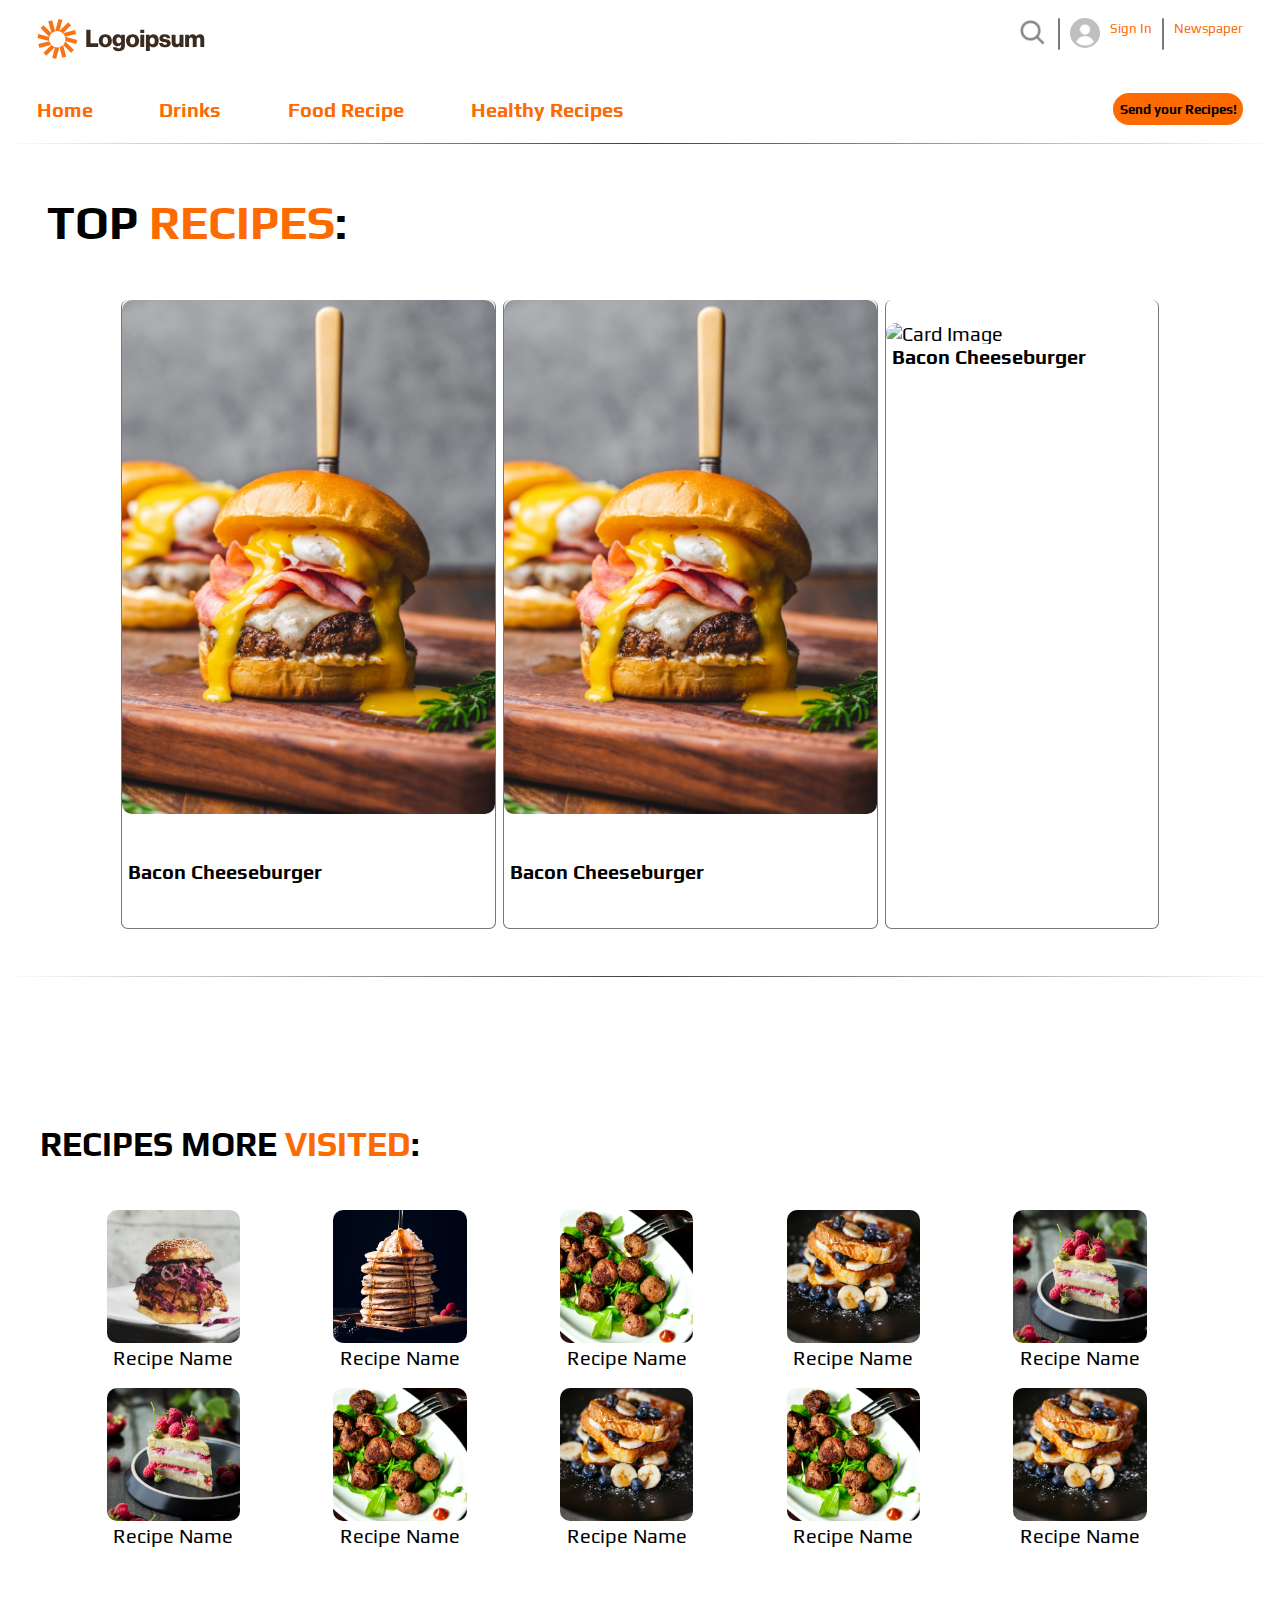
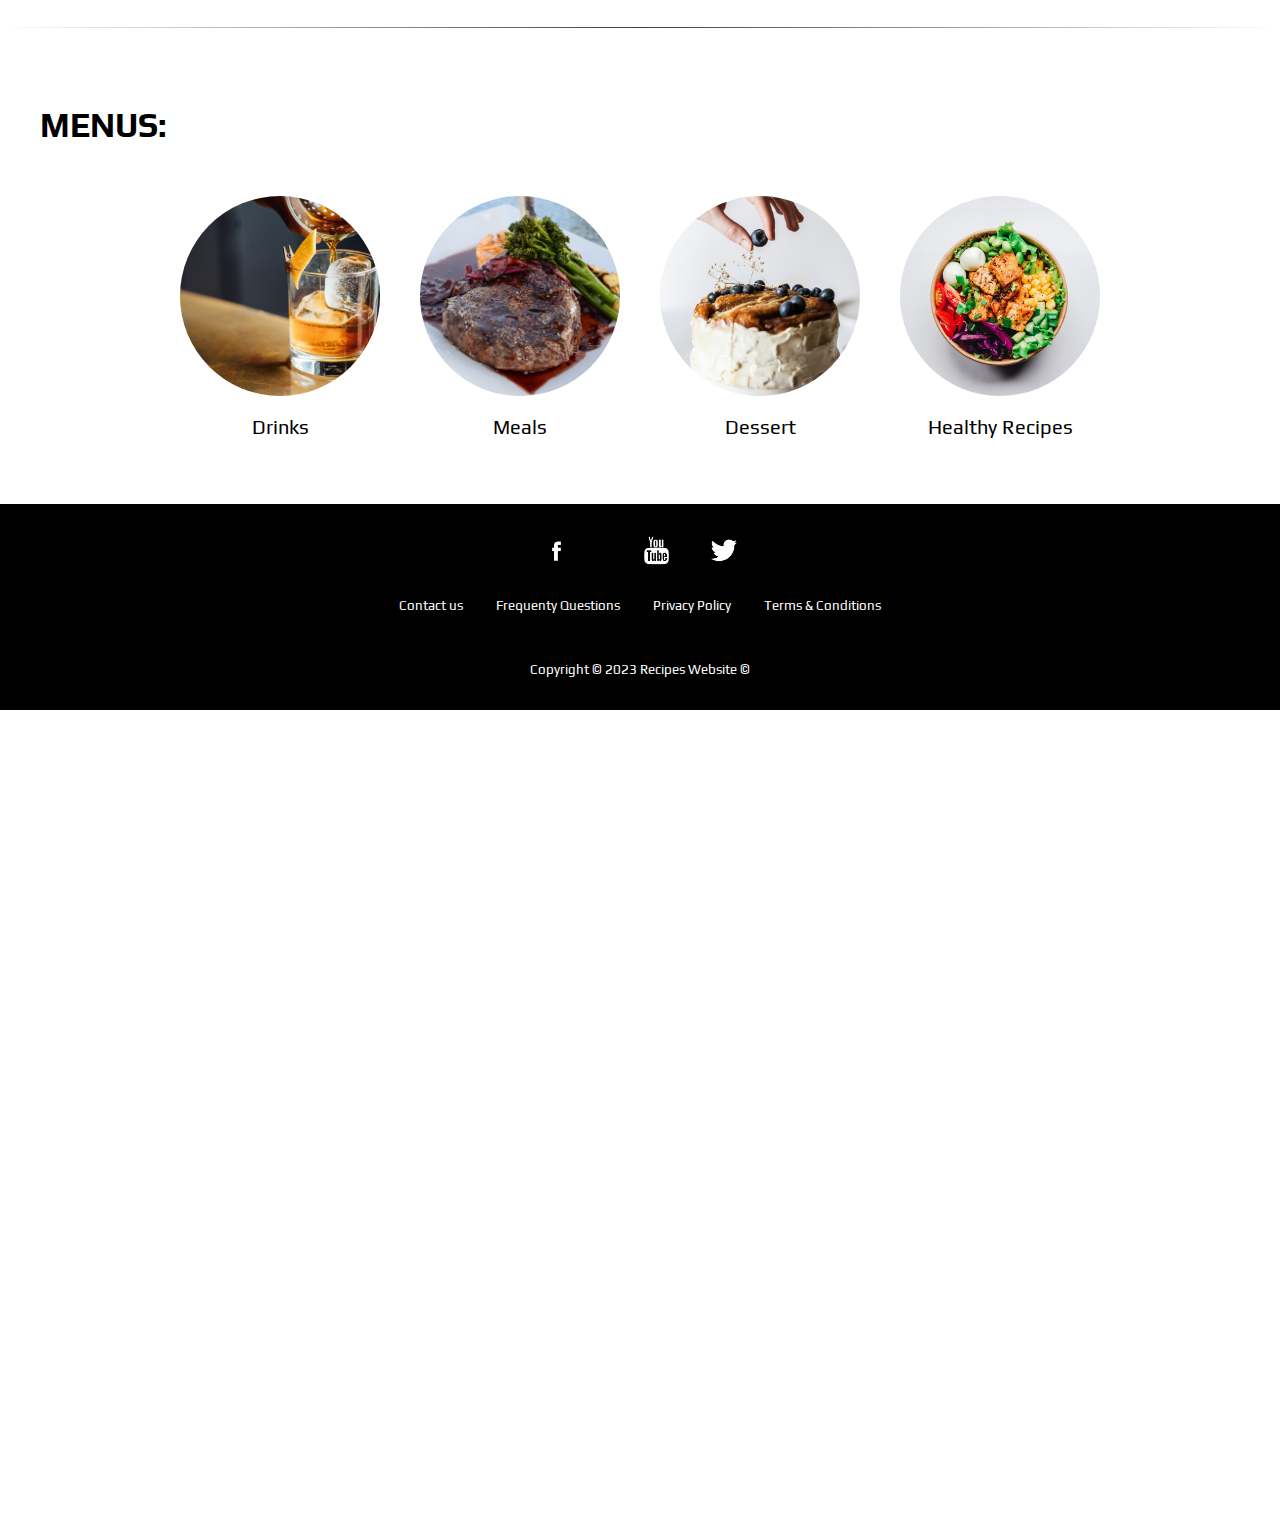
==== commit e1a78807: "testing chatbox" ====
--- a/index.html
+++ b/index.html
@@ -51,7 +51,7 @@
         <div class="hero_container"><!--Card da recceita-->
             <div class="hero_container_card hero_card1"><!--1 Card-->
                 <a class="hero_container_link" href="RecipePage.html">
-                    <img class="hero_container_card_image" src="./assets/burger -1.jpg" alt="Card Image"><!--Imagem da receita-->
+                    <img class="hero_container_card_image" src="./assets/burger-1.jpg" alt="Card Image"><!--Imagem da receita-->
                     <img src="./assets/5estrelas.png" class="hero_container_card_note" alt="Card note" width="144rem"> <!--Imagem da nota-->
                     <p class="hero_container_card_name">Bacon Cheeseburger</p><!--Nome da receita-->
                     <div class="hero_container_card_extraInfo"><!--Informação exta da receita-->
@@ -66,7 +66,7 @@
             </div><!--Fim do card 1-->
             <div class="hero_container_card hero_card2"><!--2 Card-->    
                 <a class="hero_container_link" href="RecipePage.html">
-                    <img class="hero_container_card_image" src="./assets/burger -1.jpg" alt="Card Image" ><!--Imagem da receita-->
+                    <img class="hero_container_card_image" src="./assets/burger-1.jpg" alt="Card Image" ><!--Imagem da receita-->
                     <img src="./assets/5estrelas.png" class="hero_container_card_note" alt="Card note" width="144rem"><!--Imagem da Nota--> 
                     <p class="hero_container_card_name">Bacon Cheeseburger</p><!--Nome da Receita-->
                     <div class="hero_container_card_extraInfo"><!--Informação exta da receita-->
@@ -81,7 +81,7 @@
             </div><!--Fim do card 2-->
             <div class="hero_container_card hero_card3"><!--3 Card-->
                 <a class="hero_container_link" href="RecipePage.html">
-                    <img class="hero_container_card_image" src="./assets/Burger -1.jpg" alt="Card Image"><!--Imagem da receita-->
+                    <img class="hero_container_card_image" src="./assets/Burger-1.jpg" alt="Card Image"><!--Imagem da receita-->
                     <img src="./assets/4estrelas.png" class="hero_container_card_note" alt="Card note" width="144rem"><!--Imagem da Nota--> 
                     <p class="hero_container_card_name">Bacon Cheeseburger</p><!--Nome da Receita-->
                     <div class="hero_container_card_extraInfo"><!--Informação exta da receita-->
@@ -106,13 +106,13 @@
         <div class="more_visited_wrapper"><!--Divisão para fazer a grid-->
             <div class="more_visited_card"><!--Card-->
                 <a class="more_visited_link" href="RecipePage.html">
-                    <img class="more_visited_img" src="./assets/Burger -2.jpg" alt="More Visited Card"><!--Imagem da receita-->
+                    <img class="more_visited_img" src="./assets/Burger-2.jpg" alt="More Visited Card"><!--Imagem da receita-->
                     <p class="more_visited_title">Recipe Name</p><!--Titulo da receita-->
                 </a>
             </div>    
             <div class="more_visited_card"><!--Card-->
                 <a class="more_visited_link" href="RecipePage.html">
-                    <img class="more_visited_img" src="./assets/Break Fast -2.jpg" alt="More Visited Card"><!--Imagem da receita-->
+                    <img class="more_visited_img" src="./assets/Break_Fast-2.jpg" alt="More Visited Card"><!--Imagem da receita-->
                     <p class="more_visited_title">Recipe Name</p><!--Titulo da receita-->
                 </a>    
             </div>
@@ -124,7 +124,7 @@
             </div>
             <div class="more_visited_card"><!--Card-->
                 <a class="more_visited_link" href="RecipePage.html">
-                    <img class="more_visited_img" src="./assets/break fast-4.jpg" alt="More Visited Card"><!--Imagem da receita-->
+                    <img class="more_visited_img" src="./assets/break_fast-4.jpg" alt="More Visited Card"><!--Imagem da receita-->
                     <p class="more_visited_title">Recipe Name</p><!--Titulo da receita-->
                 </a>
             </div>    
@@ -148,7 +148,7 @@
             </div>
             <div class="more_visited_card"><!--Card-->
                 <a class="more_visited_link" href="RecipePage.html">
-                    <img class="more_visited_img" src="./assets/break fast-4.jpg" alt="More Visited Card"><!--Imagem da receita-->
+                    <img class="more_visited_img" src="./assets/break_fast-4.jpg" alt="More Visited Card"><!--Imagem da receita-->
                     <p class="more_visited_title">Recipe Name</p><!--Titulo da receita-->
                 </a>
             </div>
@@ -160,7 +160,7 @@
             </div>                                                                                                                                                                                                                                                                                                                                                                                                                                                                                                                                                                                                                                                                                                                                                                                                                                                                                                                                                                                                                                                                                                                                                                                                                                                                                                                                                                                                                                                                                                                                                                                                                                                                                                                                                                                                                                                                                                                                                                                                                                                                                                                                                                                                                                                                                                                                                                                                                                                                                                                                                                                                                                                                                                                                                                                                                                                                                                                                                                                                                                                                                                                                                                                                                                                                                                                                                                                                                                                                                                                                                                                                                                                                                                                                                                                                                                                                                                                                                                                                                                                                                                                                                                                                                                                                                                                                                                                                                                                                                                                                                                                                                                                                                                                                                                                                                                                                                                                                                                                                                                                                                                                                                                                                                                                                                                                                                                                                                                                                                                                                                                                                                                                                                                                                                                                                                                                                                                                                                                                                                                                                                                                               
             <div class="more_visited_card mvcdisplay"><!--Card *(desaparece emmodo tablet)-->
                 <a class="more_visited_link" href="RecipePage.html">
-                    <img class="more_visited_img" src="./assets/break fast-4.jpg" alt="More Visited Card"><!--Titulo da receita-->
+                    <img class="more_visited_img" src="./assets/break_fast-4.jpg" alt="More Visited Card"><!--Titulo da receita-->
                     <p class="more_visited_title">Recipe Name</p><!--Titulo da receita-->
                 </a>
             </div>
@@ -187,7 +187,7 @@
             </div>
             <div class="menu_card"><!--Card-->
                 <a class="menu_links" href="Menu_Dessert.html"><!--Link-->
-                    <img class="menu_links_img" src="./assets/Dessert -1.jpg" alt="Menu"><!--Imagem-->
+                    <img class="menu_links_img" src="./assets/Dessert-1.jpg" alt="Menu"><!--Imagem-->
                     <p>Dessert</p><!--Nome-->
                 </a>
             </div>
@@ -219,5 +219,7 @@
         <p class="footer_lastLine">Copyright © 2023 Recipes Website ©</p>
     </footer>
     <!--FIM FOOTER-->
+    <script src="https://chatbolt.ai/widget/9d47950e-6d46-42d0-b7b5-e002de5d8849.js"></script>
+    <iframe src="https://chatbolt.ai/iframe/9d47950e-6d46-42d0-b7b5-e002de5d8849" width="100%" height="800" frameborder="0" ></iframe>
 </body>
 </html>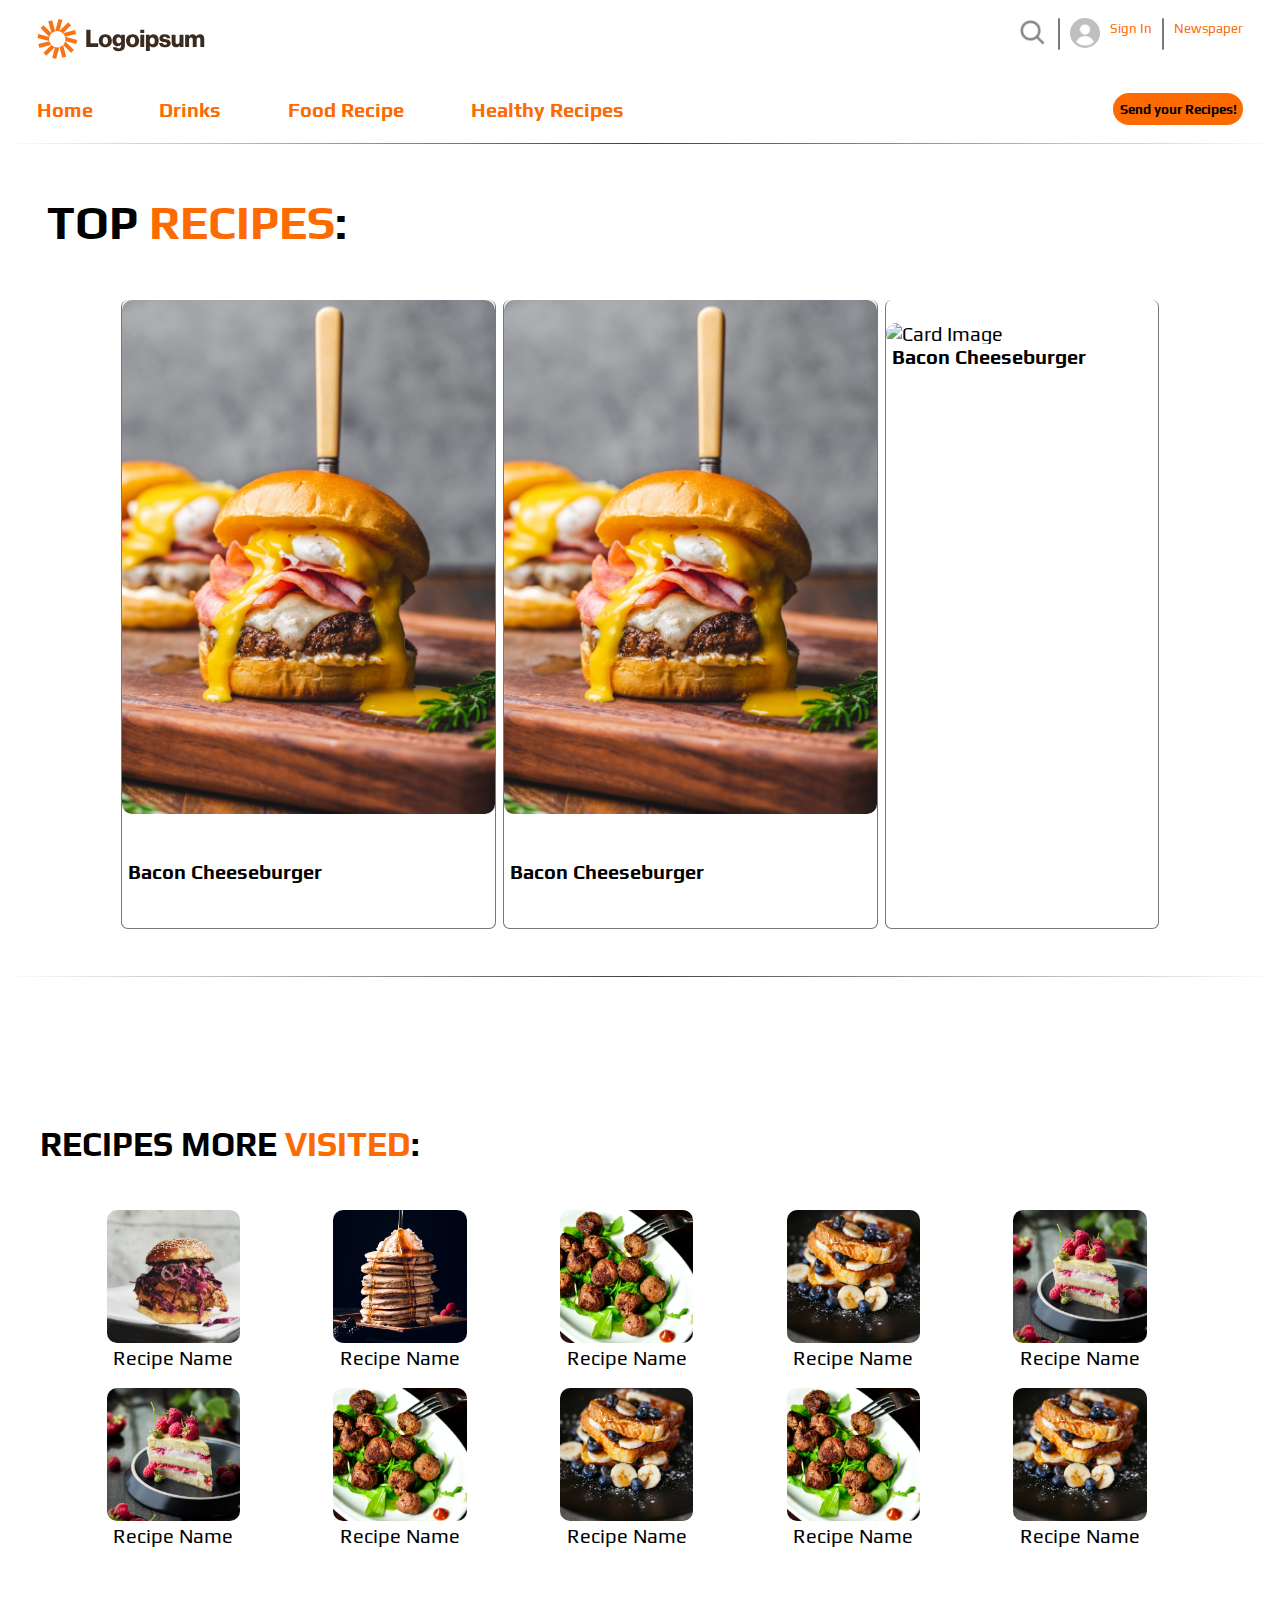
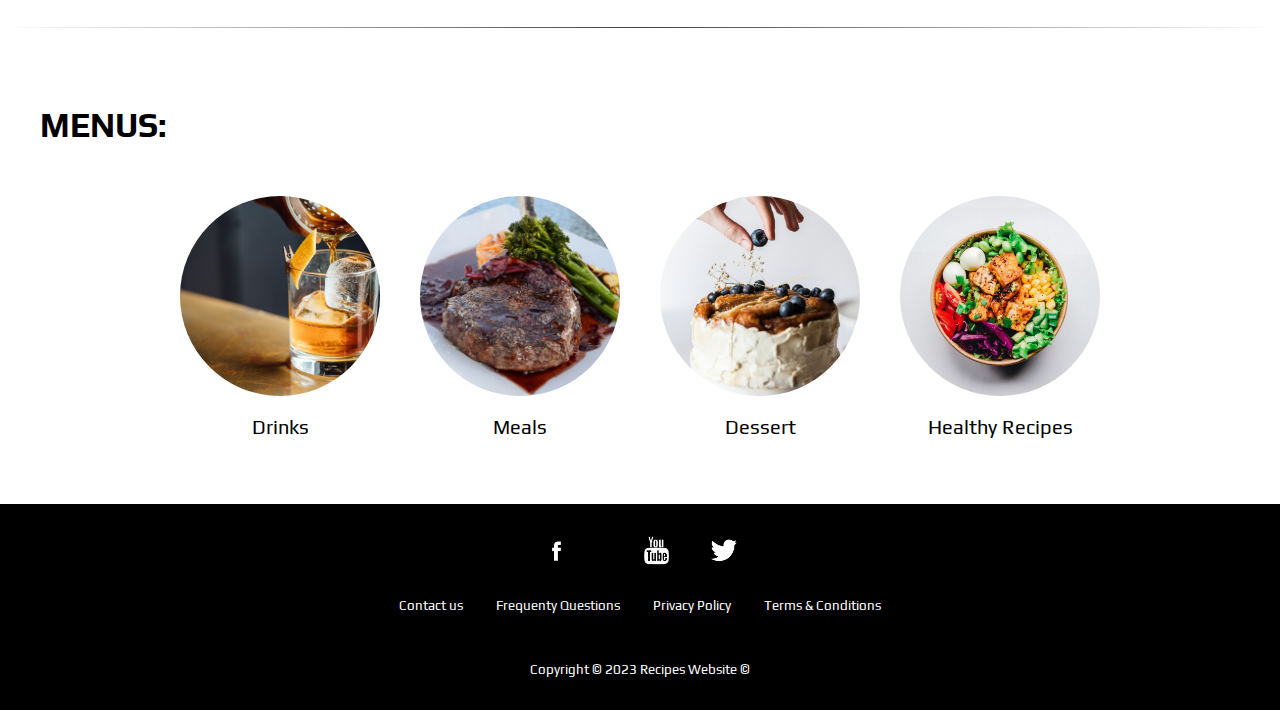
==== commit 9cdb1dfd: "Removing ChatBox" ====
--- a/index.html
+++ b/index.html
@@ -219,7 +219,5 @@
         <p class="footer_lastLine">Copyright © 2023 Recipes Website ©</p>
     </footer>
     <!--FIM FOOTER-->
-    <script src="https://chatbolt.ai/widget/9d47950e-6d46-42d0-b7b5-e002de5d8849.js"></script>
-    <iframe src="https://chatbolt.ai/iframe/9d47950e-6d46-42d0-b7b5-e002de5d8849" width="100%" height="800" frameborder="0" ></iframe>
 </body>
 </html>